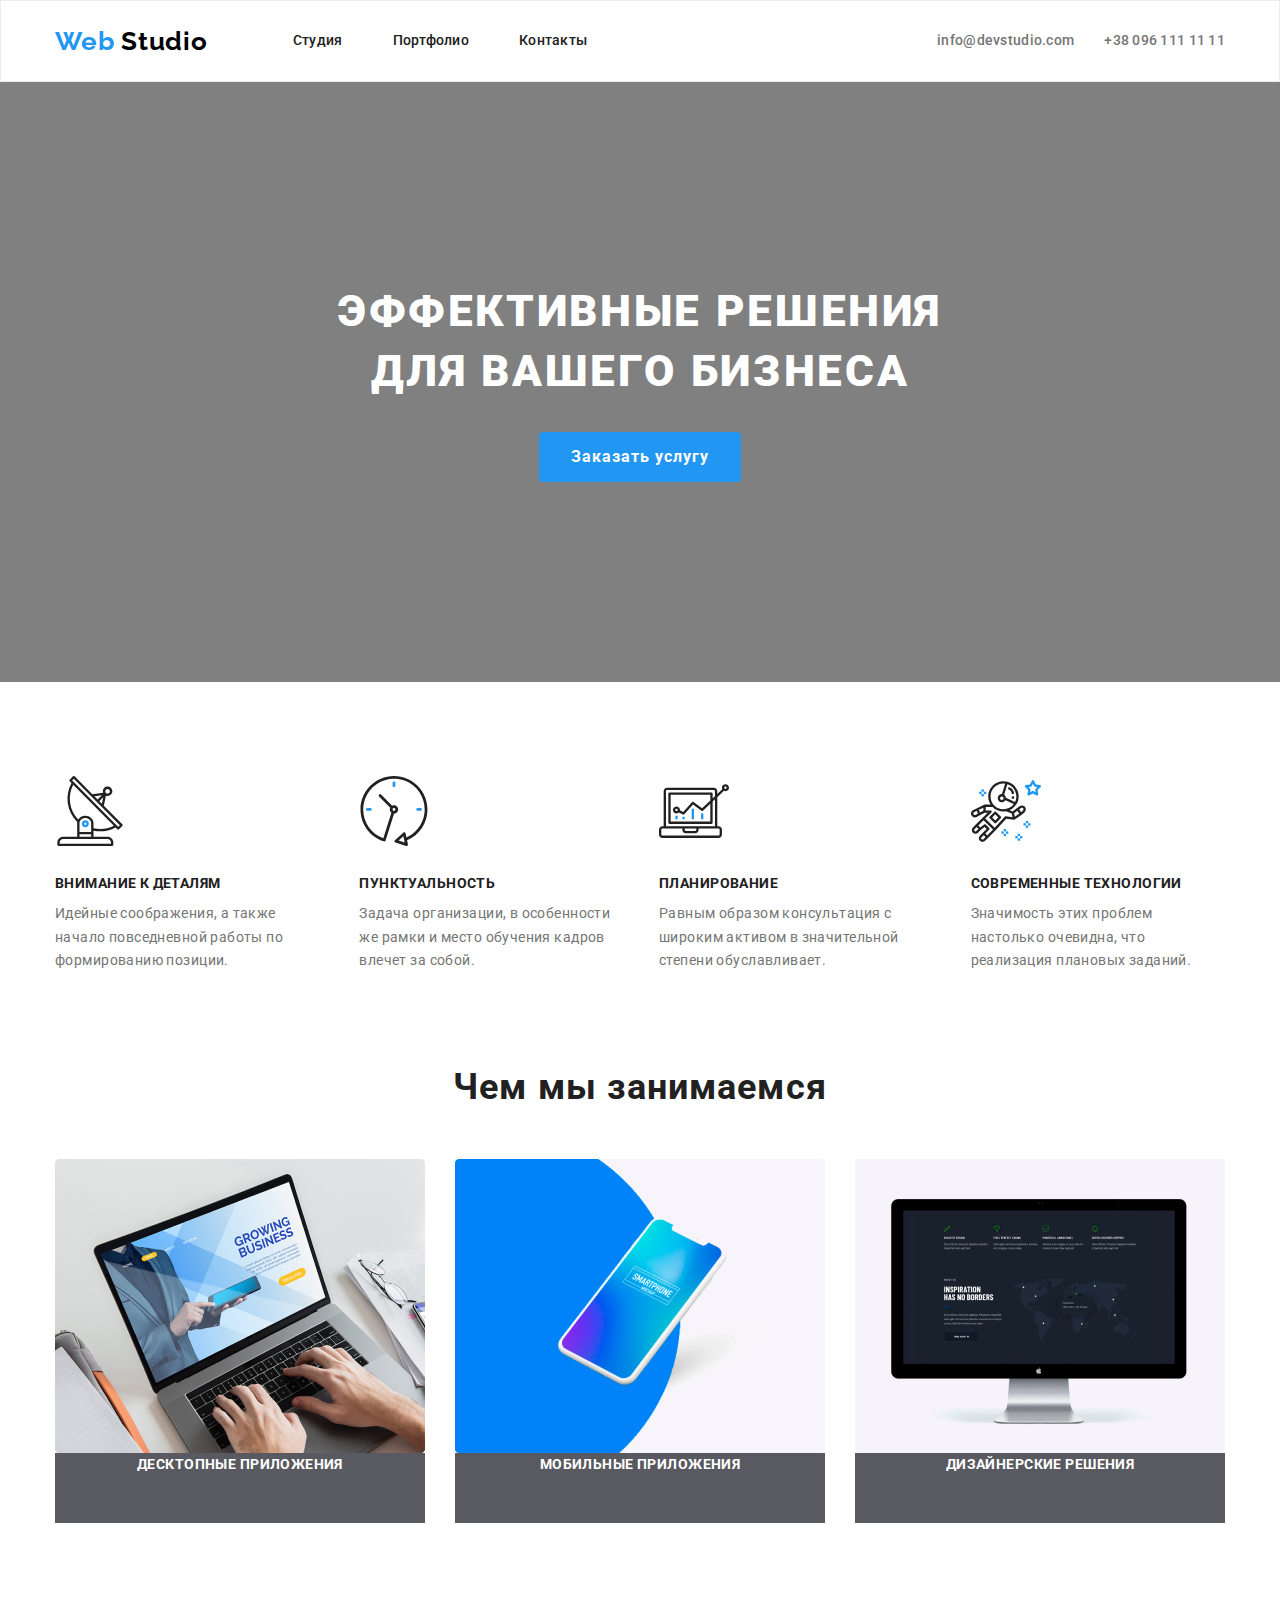
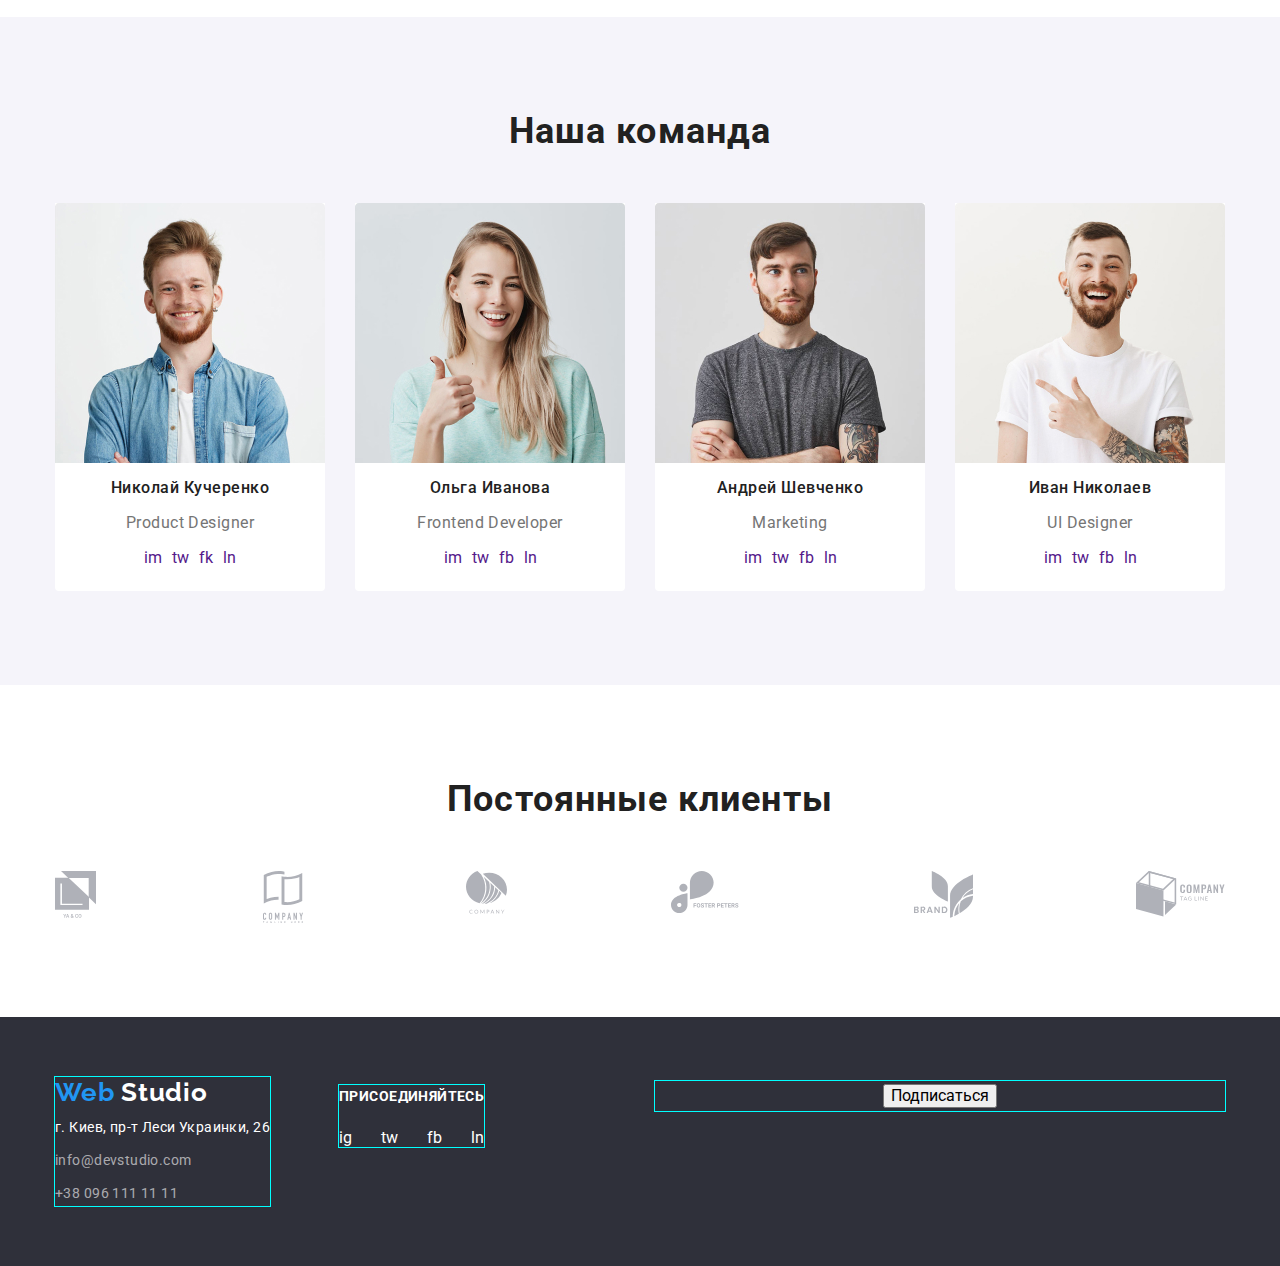
==== index.html @ d1cb4a77 "Копіює вихідні файли hw3>hw4" ====
<!DOCTYPE html>
<html lang="en">
  <head>
    <meta charset="UTF-8" />
    <meta name="viewport" content="width=device-width, initial-scale=1.0" />
    <title>Студия</title>
    <link
      href="https://fonts.googleapis.com/css2?family=Raleway:wght@700&family=Roboto:wght@400;500;700;900&display=swap"
      rel="stylesheet"
    />
    <link
      rel="stylesheet"
      href="https://cdnjs.cloudflare.com/ajax/libs/modern-normalize/0.6.0/modern-normalize.min.css"
    />
    <link rel="stylesheet" href="./css/main.css" />
  </head>
  <body>
    <header>
      <!-- Главная навигация -->
      <div class="container nav-flex">
        <nav class="nav-flex">
          <a href="./index.html">
            <span class="logo-web">Web</span
            ><span class="logo-studio-top"> Studio</span>
          </a>
          <ul class="menu-nav">
            <li class="item">
              <a href="./index.html" class="link">Студия</a>
            </li>
            <li class="item">
              <a href="./portfolio.html" class="link">Портфолио</a>
            </li>
            <li class="item">
              <a href="" class="link">Контакты</a>
            </li>
          </ul>
        </nav>
        <!-- Контакты -->
        <!-- <div class="contacts-flex"> -->
        <address class="contacts contacts-flex">
          <a href="mailto:info@devstudio.com" class="link">
            <!-- <img src="./images/envelope.svg" alt="" /> -->
            info@devstudio.com
          </a>

          <a href="tel:+380961111111" class="link item">
            <!-- <img src="./images/smartphone.svg" alt="" /> -->
            +38 096 111 11 11</a
          >
        </address>
        <!-- </div> -->
      </div>
    </header>
    <main>
      <!-- ГЕРОЙ -->
      <section class="hero centered">
        <h1>
          Эффективные решения <br />
          для вашего бизнеса
        </h1>
        <a href="" class="order button">Заказать услугу</a>
      </section>
      <!-- Особенности -->
      <section class="container feature-container">
        <!-- скрыть заголовок секции -->
        <h2 class="hidden features-title">Особенности</h2>
        <ul class="feature-items">
          <!-- Добавить фон картинкам -->
          <li>
            <img src="./images/antenna.svg" alt="Локатор" width="70" />
            <h3>Внимание к деталям</h3>
            <p>
              Идейные соображения, а также начало повседневной работы по
              формированию позиции.
            </p>
          </li>
          <li>
            <img src="./images/clock.svg" alt="Часы" width="70" />
            <h3>Пунктуальность</h3>
            <p>
              Задача организации, в особенности же рамки и место обучения кадров
              влечет за собой.
            </p>
          </li>
          <li>
            <img src="./images/diagram.svg" alt="диаграмма" width="70" />
            <h3>Планирование</h3>
            <p>
              Равным образом консультация с широким активом в значительной
              степени обуславливает.
            </p>
          </li>
          <li>
            <img src="./images/astronaut.svg" alt="астронавт" width="70" />
            <h3>Современные технологии</h3>
            <p>
              Значимость этих проблем настолько очевидна, что реализация
              плановых заданий.
            </p>
          </li>
        </ul>
      </section>

      <!-- Чем мы занимаемся -->
      <section class="container employments-container">
        <h2 class="employments-title">Чем мы занимаемся</h2>
        <ul class="employments">
          <li>
            <!-- Уточнить ссылки это или нет? -->
            <img src="./images/img.jpg" alt="Работа на ноутбуке" width="370" />
            <h3>Десктопные приложения</h3>
          </li>

          <li>
            <img src="./images/img2.jpg" alt="Смартфон" width="370" />
            <h3>Мобильные приложения</h3>
          </li>

          <li>
            <img src="./images/img3.jpg" alt="Монитор" width="370" />
            <h3>Дизайнерские решения</h3>
          </li>
        </ul>
      </section>
      <!-- Наша команда -->
      <div class="our-team-bg">
        <section class="container team-box">
          <h2 class="team-title box-title">Наша команда</h2>
          <ul class="team-items">
            <li>
              <img
                class="team-img"
                src="./images/img(1).jpg"
                alt="Николай Кучеренко photo"
                width="270"
              />
              <div class="team-body">
                <h3 class="team-name">Николай Кучеренко</h3>
                <p class="team-function">Product Designer</p>

                <!-- уточнить: соцсети оборачивать в секцию? -->
                <ul class="social-link">
                  <li><a href="" aria-label="Ссылка на instagram">im</a></li>
                  <li><a href="" aria-label="Ссылка на twitter">tw</a></li>
                  <li><a href="" aria-label="Ссылка на facebook">fk</a></li>
                  <li><a href="" aria-label="Ссылка на linkedin">ln</a></li>
                </ul>
              </div>
            </li>
            <li>
              <img
                class="team-img"
                src="./images/img(2).jpg"
                alt="Ольга Иванова photo"
                width="270"
              />
              <div class="team-body">
                <h3 class="team-name">Ольга Иванова</h3>
                <p class="team-function">Frontend Developer</p>
                <ul class="social-link">
                  <li>
                    <a href="" aria-label="Ссылка на instagram">im</a>
                  </li>
                  <li><a href="" aria-label="Ссылка на twitter">tw</a></li>
                  <li>
                    <a href="" aria-label="Ссылка на facebook">fb</a>
                  </li>
                  <li>
                    <a href="" aria-label="Ссылка на linkedin">ln</a>
                  </li>
                </ul>
              </div>
            </li>
            <li>
              <img
                class="team-img"
                src="./images/img(3).jpg"
                alt="Андрей Шевченко photo"
                width="270"
              />
              <div class="team-body">
                <h3 class="team-name">Андрей Шевченко</h3>
                <p class="team-function">Marketing</p>
                <ul class="social-link">
                  <li>
                    <a href="" aria-label="Ссылка на instagram">im</a>
                  </li>
                  <li><a href="" aria-label="Ссылка на twitter">tw</a></li>
                  <li>
                    <a href="" aria-label="Ссылка на facebook">fb</a>
                  </li>
                  <li>
                    <a href="" aria-label="Ссылка на linkedin">ln</a>
                  </li>
                </ul>
              </div>
            </li>
            <li>
              <img
                class="team-img"
                src="./images/img(4).jpg"
                alt="Иван Николаев photo"
                width="270"
              />
              <div class="team-body">
                <h3 class="team-name">Иван Николаев</h3>
                <p class="team-function">UI Designer</p>
                <ul class="social-link">
                  <li>
                    <a href="" aria-label="Ссылка на instagram">im</a>
                  </li>
                  <li><a href="" aria-label="Ссылка на twitter">tw</a></li>
                  <li>
                    <a href="" aria-label="Ссылка на facebook">fb</a>
                  </li>
                  <li>
                    <a href="" aria-label="Ссылка на linkedin">ln</a>
                  </li>
                </ul>
              </div>
            </li>
          </ul>
        </section>
      </div>
      <!-- Постоянные клиенты -->
      <section class="container customer-box">
        <h2 class="customer-title">Постоянные клиенты</h2>
        <ul class="customer-items">
          <li>
            <a href="">
              <img src="./images/logo1.svg" alt="Логотип компании 1" />
            </a>
          </li>
          <li>
            <a href="">
              <img src="./images/logo2.svg" alt="Логотип компании 2" />
            </a>
          </li>
          <li>
            <a href="">
              <img src="./images/logo3.svg" alt="Логотип компании 3" />
            </a>
          </li>
          <li>
            <a href="">
              <img src="./images/logo4.svg" alt="Логотип компании 4" />
            </a>
          </li>
          <li>
            <a href="">
              <img src="./images/logo5.svg" alt="Логотип компании 5" />
            </a>
          </li>
          <li>
            <a href="">
              <img src="./images/logo6.svg" alt="Логотип компании 6" />
            </a>
          </li>
        </ul>
      </section>
    </main>
    <footer>
      <div class="footer-top-box container">
        <div class="company-address">
          <a href="./index.html">
            <span class="logo-web">Web</span
            ><span class="logo-studio-bottom"> Studio</span>
          </a>
          <address class="footer-address">
            г. Киев, пр-т Леси Украинки, 26 <br />
            <a href="mailto:info@devstudio.com">
              <!-- <img src="./images/envelope.svg" alt="" /> -->
              info@devstudio.com
            </a>

            <a href="tel:+380961111111">
              <!-- <img src="./images/smartphone.svg" alt="" /> -->
              +38 096 111 11 11</a
            >
          </address>
        </div>
        <div class="join">
          <b>присоединяйтесь</b>
          <ul class="studio-social-links">
            <li><a href="" aria-label="Ссылка на instagram">ig</a></li>
            <li><a href="" aria-label="Ссылка на twitter">tw</a></li>
            <li><a href="" aria-label="Ссылка на facebook">fb</a></li>
            <li><a href="" aria-label="Ссылка на linkedin">ln</a></li>
          </ul>
        </div>

        <div class="subscribe">
          <button>Подписаться</button>
        </div>
      </div>

      <!-- <div class="footer-bottom-box container">
        <div class="developer-info">
          <p>2020 | Developed by GoIT Students</p>
        </div>
      </div> -->
    </footer>
  </body>
</html>

<!-- Сделать все alt (которые останутся после CSS) на языке документа!!!-->
---- css/main.css ----
:root {
  --primary-black-color: #000000;
  --primary-white-color: #ffffff;
  --accent-color: #2196f3;
  --dark-main-color: #212121;
  --text-color: #757575;
  --primary-footer-color: #2f303a;
  --background-primary-gray: #f5f4fa;
  --background-primary-dark: rgba(47, 48, 58, 0.8);
}

header {
  border: 1px solid #ececec;
}

body {
  /* color: var(--text-color); */
  font-family: Roboto, sans-serif;
  background-color: #ffffff;
}

a {
  text-decoration: none;
}

li {
  list-style-type: none; /* Убираем маркеры */
}

ul {
  margin-top: 0;
  margin-bottom: 0;
  margin-left: 0; /* Отступ слева в браузере IE и Opera */
  padding-left: 0; /* Отступ слева в браузере Firefox, Safari, Chrome */
}

address {
  font-style: normal;
}

.container {
  padding-left: 15px;
  padding-right: 15px;
  margin-left: auto;
  margin-right: auto;

  width: 1200px;
}

img {
  display: block;
  max-width: 100%;
  height: auto;
}

.hidden {
  display: none;
}
/* <header> */
/* Логотип */
/* .nav-flex a([href="./index.html"]) {
  display: flex;
  margin-top: 24px;
  margin-bottom: 25px;
  margin-left: 215px;
  min-width: 153px;
} */

.logo-web {
  color: var(--accent-color);
  font-family: Raleway, sans-serif;
  font-weight: 700;
  font-size: 26px;
  line-height: 1.19;
  letter-spacing: 0.03em;
}

.logo-studio-top {
  color: var(--primary-black-color);
  font-family: Raleway, sans-serif;
  font-weight: 700;
  font-size: 26px;
  line-height: 1.19;
  letter-spacing: 0.03em;
}

.menu-nav a {
  display: block;
  padding-top: 32px;
  padding-bottom: 32px;

  font-family: Roboto;
  font-weight: 500;
  font-size: 14px;
  line-height: 1.14;
  letter-spacing: 0.02em;
  color: var(--dark-main-color);
}

.menu-nav {
  display: flex;
}

/* .menu-nav .item {
  background: tomato;
} */

.menu-nav .item + .item {
  margin-left: 50px;
}

.menu-nav {
  margin-left: 85px;
}

.nav-flex {
  display: flex;
  align-items: center;
  justify-content: flex-start;
}
/* Контакты */
/* .contacts {
  display: flex;
  margin-left: auto;
} */

.contacts-flex {
  display: flex;
  margin-left: auto;
}

.contacts a + a {
  margin-left: 30px;
}

.contacts > a {
  padding-top: 32px;
  padding-bottom: 32px;

  font-family: Roboto;
  font-weight: 500;
  font-size: 14px;
  line-height: 1.14;
  letter-spacing: 0.02em;
  color: var(--text-color);
}

header .link:hover,
header .link:focus {
  color: var(--accent-color);
  outline-width: 0px;
}

/* </header> */

/* <studio-main> */

.centered {
  display: flex;
  flex-direction: column;
  padding-top: 200px;
  padding-bottom: 200px;
  align-items: center;
  justify-content: center;
  /* margin-bottom: 94px; */

  background: grey;
}

.hero h1 {
  font-weight: 900;
  font-size: 44px;
  line-height: 1.36;
  text-align: center;
  letter-spacing: 0.06em;
  text-transform: uppercase;
  color: var(--primary-white-color);
  margin-top: 0;
  margin-bottom: 30px;
}

.order {
  /* margin-top: 350px;
  margin-bottom: 200px;
  margin-left: 700px;
  margin-right: 700px; */

  font-weight: 700;
  font-size: 16px;
  line-height: 1.87;
  letter-spacing: 0.06em;
  color: var(--primary-white-color);
  background-color: var(--accent-color);
  text-transform: none;
}
.button {
  display: inline-block;
  box-sizing: border-box;
  min-width: 200px;
  min-height: 50px;
  border-radius: 4px;
  /* border: 1px solid transparent; */
  padding: 10px 32px;
  /* align-items: center; */
  text-align: center;
}

/* Особенности */

.feature-container {
  padding-top: 94px;
  padding-bottom: 94px;
}

.feature-items {
  display: flex;
  justify-content: space-between;
}

.feature-items li + li {
  margin-left: 30px;
}
.feature-items h3 {
  display: block;
  margin-top: 30px;
  margin-bottom: 10px;

  font-weight: 700;
  font-size: 14px;
  line-height: 1.14;
  letter-spacing: 0.03em;
  text-transform: uppercase;
  color: var(--dark-main-color);
}

.feature-items p {
  display: block;
  margin: 0px;

  font-weight: 400;
  font-size: 14px;
  line-height: 1.71;
  letter-spacing: 0.03em;
  color: var(--text-color);
}

/* Чем мы занимаемся */

.employments {
  display: flex;
  justify-content: space-between;
  margin: 50px 0 0 0;
}

.employments-container {
  padding-bottom: 94px;
}

.employments-container h2 {
  display: block;
  margin: 0;

  font-weight: 700;
  font-size: 36px;
  line-height: 1.16;
  text-align: center;
  letter-spacing: 0.03em;
  color: var(--dark-main-color);
}

.employments h3 {
  margin: 0;
  /* тимчасово */
  height: 70px;

  font-weight: 700;
  font-size: 14px;
  line-height: 1.71;
  text-align: center;
  letter-spacing: 0.03em;
  text-transform: uppercase;
  color: var(--primary-white-color);
  background: var(--background-primary-dark);
  /* bg */
  /* position: absolute; */
  /* width: 370px;
  height: 70px;
  left: 615px;
  top: 1435px; */
}

.employments li + li {
  margin-left: 30px;
}

.employments li {
  /* material shadow v1 */

  /* box-shadow: 0px 2px 1px rgba(0, 0, 0, 0.2), 0px 1px 1px rgba(0, 0, 0, 0.14),
    0px 1px 3px rgba(0, 0, 0, 0.12);
  border-radius: 0px 0px 4px 4px; */
}

/* Наша команда */

/* .box {
  margin-top: 94px;
  margin-bottom: 94px;
  padding-bottom: 94px;
  outline: 1px solid yellow;
  background: #2196f3;
}

.box-title {
  display: block;
  margin: 0;
}

.box-items {
  display: flex;
  justify-content: space-between;
  margin: 50px 0 0 0;
}

.box-items > li + li {
  margin-left: 30px;
} */

.our-team-bg {
  background-color: var(--background-primary-gray);
  /* margin-top: 94px; */
  /* margin-bottom: 94px; */
}
.team-box {
  padding-top: 94px;
  padding-bottom: 94px;
  /* outline: 1px solid yellow; */
  /* background: #2196f3; */
}

.team-body {
  background: var(--primary-white-color);
  border-radius: 0px 0px 4px 4px;
  overflow: hidden;
}

.team-title {
  display: block;
  margin: 0;

  font-weight: 700;
  font-size: 36px;
  line-height: 1.16;
  text-align: center;
  letter-spacing: 0.03em;
  color: var(--dark-main-color);
  /* Наша команда */
  /* position: absolute; */
  /* width: 264px;
  height: 42px;
  left: 668px;
  top: 1693px; */
}

.team-items {
  display: flex;
  justify-content: space-between;
  margin: 50px 0 0 0;
}

.team-items > li + li {
  margin-left: 30px;
}

/* .team-body h3 */
.team-name {
  display: block;
  margin-bottom: 10px;

  font-weight: 500;
  font-size: 16px;
  line-height: 1.18;
  text-align: center;
  letter-spacing: 0.03em;
  color: var(--dark-main-color);
}

/* .team-body p */
.team-function {
  display: block;
  margin-bottom: 16px;

  font-weight: 400;
  font-size: 16px;
  line-height: 1.18;
  text-align: center;
  letter-spacing: 0.03em;
  color: var(--text-color);
}

.social-link {
  display: flex;
  justify-content: center;
  /* align-items: center; */
  padding-bottom: 24px;
}

.social-link a:hover,
.social-link a:focus {
  color: var(--primary-white-color);
  background-color: var(--accent-color);
  outline-width: 0px;
}

.social-link li + li {
  margin-left: 10px;
}

/* Наши клиенты */

.customer-box {
  padding-top: 94px;
  padding-bottom: 94px;
}

.customer-title {
  display: block;
  margin: 0;
}

.customer-items {
  display: flex;
  justify-content: space-between;
  margin: 50px 0 0 0;
}

.customer-items > li + li {
  margin-left: 30px;
}
.customer-title {
  font-weight: 700;
  font-size: 36px;
  line-height: 1.16;
  text-align: center;
  letter-spacing: 0.03em;
  color: var(--dark-main-color);
  /* Постоянные клиенты */
  /* position: absolute;
  width: 390px;
  height: 42px;
  left: 606px;
  top: 2395px; */
}

/* .customer img:hover,
.customer img:focus {
  background-color: var(--accent-color);
} */

/* </studio-main> */

/* .order button:hover,
.subsorder button:focus {
  color: var(--primary-white-color);
  background-color: var(--accent-color);
  outline-width: 0px; */

/* <PORTFOLIO main> */

/* Портфолио меню */

/* filters */

.pf-body {
  padding-top: 93px;
  padding-bottom: 94px;
}

.filters {
  display: flex;
  justify-content: center;
  margin-bottom: 34px;
}

.filters li:not(:first-child) {
  margin-left: 8px;
}
.filters button {
  font-weight: 500;
  font-size: 16px;
  line-height: 1.63;
  text-align: center;
  letter-spacing: 0.03em;
  color: var(--dark-main-color);
  background: var(--background-primary-gray);
}

.filters button:hover,
.filters button:focus {
  color: var(--primary-white-color);
  background-color: var(--accent-color);
}

/* Наши клиенты */

.info-overlay {
  display: inline-block;
  margin: 63px 24px;
}

.card-title h2,
.card-discription p {
  display: block;
  margin: 0;
}
.card-body > :not(:last-child) {
  margin-bottom: 4px;
}

.card-body {
  padding: 20px 24px;
  border-left: 1px solid #eeeeee;
  border-right: 1px solid #eeeeee;
  border-bottom: 1px solid #eeeeee;
}
.clients-list {
  display: flex;
  flex-wrap: wrap;
  /* margin: 15px; */
}

.clients-item {
  width: calc((100% - 30px * 2) / 3);
  margin-right: 30px;
}

.clients-item:nth-child(3n) {
  margin-right: 0;
}

.clients-item:nth-child(n + 4) {
  margin-top: 30px;
}

.clients-list h2 {
  font-weight: 700;
  font-size: 18px;
  line-height: 2;
  letter-spacing: 0.06em;
  color: var(--dark-main-color);
}

.clients-list .card-discription {
  font-weight: 400;
  font-size: 16px;
  line-height: 1.87;
  letter-spacing: 0.03em;
  color: var(--text-color);
}

.clients-list .info-overlay {
  font-weight: 400;
  font-size: 18px;
  line-height: 1.56;
  letter-spacing: 0.03em;
  color: var(--primary-white-color);
  background-color: var(--accent-color);
}

/* </PORTFOLIO main> */

/* <footer> */

footer {
  background: var(--primary-footer-color);
}

.company-address {
  margin-top: 60px;
  margin-bottom: 60px;
}
.company-address > a {
  margin-bottom: 8px;
}

.footer-address a {
  display: block;
  margin-top: 9px;
}

.logo-studio-bottom {
  color: var(--primary-white-color);
  font-family: Raleway, sans-serif;
  font-weight: 700;
  font-size: 26px;
  line-height: 1.19;
  letter-spacing: 0.03em;
  /*   */
}

.footer-top-box {
  /* display: flex; */
  /* flex-direction: row; */
  /* align-content: center;
  justify-content: space-between; */
  display: flex;
  align-items: baseline;
  justify-content: space-between;
  /* height: 193px; */
}

.studio-social-links {
  display: flex;
  align-items: flex-end;
  justify-content: space-between;
  margin: 20px 0 0 0;
}

.company-address {
  display: flex;
  flex-direction: column;
  outline: 1px solid aqua;
  /* height: 120px; */
}

.studio-social-links li + li {
  margin-left: 10px;
}

.footer-address {
  font-weight: 400;
  font-size: 14px;
  line-height: 1.71;
  letter-spacing: 0.03em;
  color: var(--primary-white-color);
}

.footer-address a {
  font-weight: 400;
  font-size: 14px;
  line-height: 1.71;
  letter-spacing: 0.03em;
  color: rgba(255, 255, 255, 0.6);
}

.join {
  height: 41%;
  margin-left: 69px;
  outline: 1px solid aqua;
}

.join b {
  font-weight: 700;
  font-size: 14px;
  line-height: 1.71;
  letter-spacing: 0.03em;
  text-transform: uppercase;
  color: var(--primary-white-color);
}

.join a {
  /* display: flex; */
  color: var(--primary-white-color);
}

.join a:hover,
.join a:focus {
  background-color: var(--accent-color);
  outline-width: 0px;
}

.subscribe {
  /* display: flex;
  padding-left: auto; */
  min-width: 570px;
  font-weight: 700;
  font-size: 16px;
  line-height: 1.87;
  align-items: center;
  text-align: center;
  letter-spacing: 0.06em;
  color: var(--primary-white-color);
  height: 45%;
  margin-left: auto;
  outline: 1px solid aqua;
}

.subscribe button:hover,
.subscribe button:focus {
  color: var(--primary-white-color);
  background-color: var(--accent-color);
  outline-width: 0px;
}

.footer-bottom-box {
  display: flex;
  /* align-self: center; */
  justify-content: center;
  align-items: center;
  border-top: 1px solid rgba(255, 255, 255, 0.1);
  height: 60px;
}

.developer-info {
  font-weight: 400;
  font-size: 12px;
  line-height: 2;
  letter-spacing: 0.03em;
  color: rgba(255, 255, 255, 0.4);
}

/* </footer> */

/* button{
        background: ;
        color: ;
        :hover
        :focus
        :none
     */
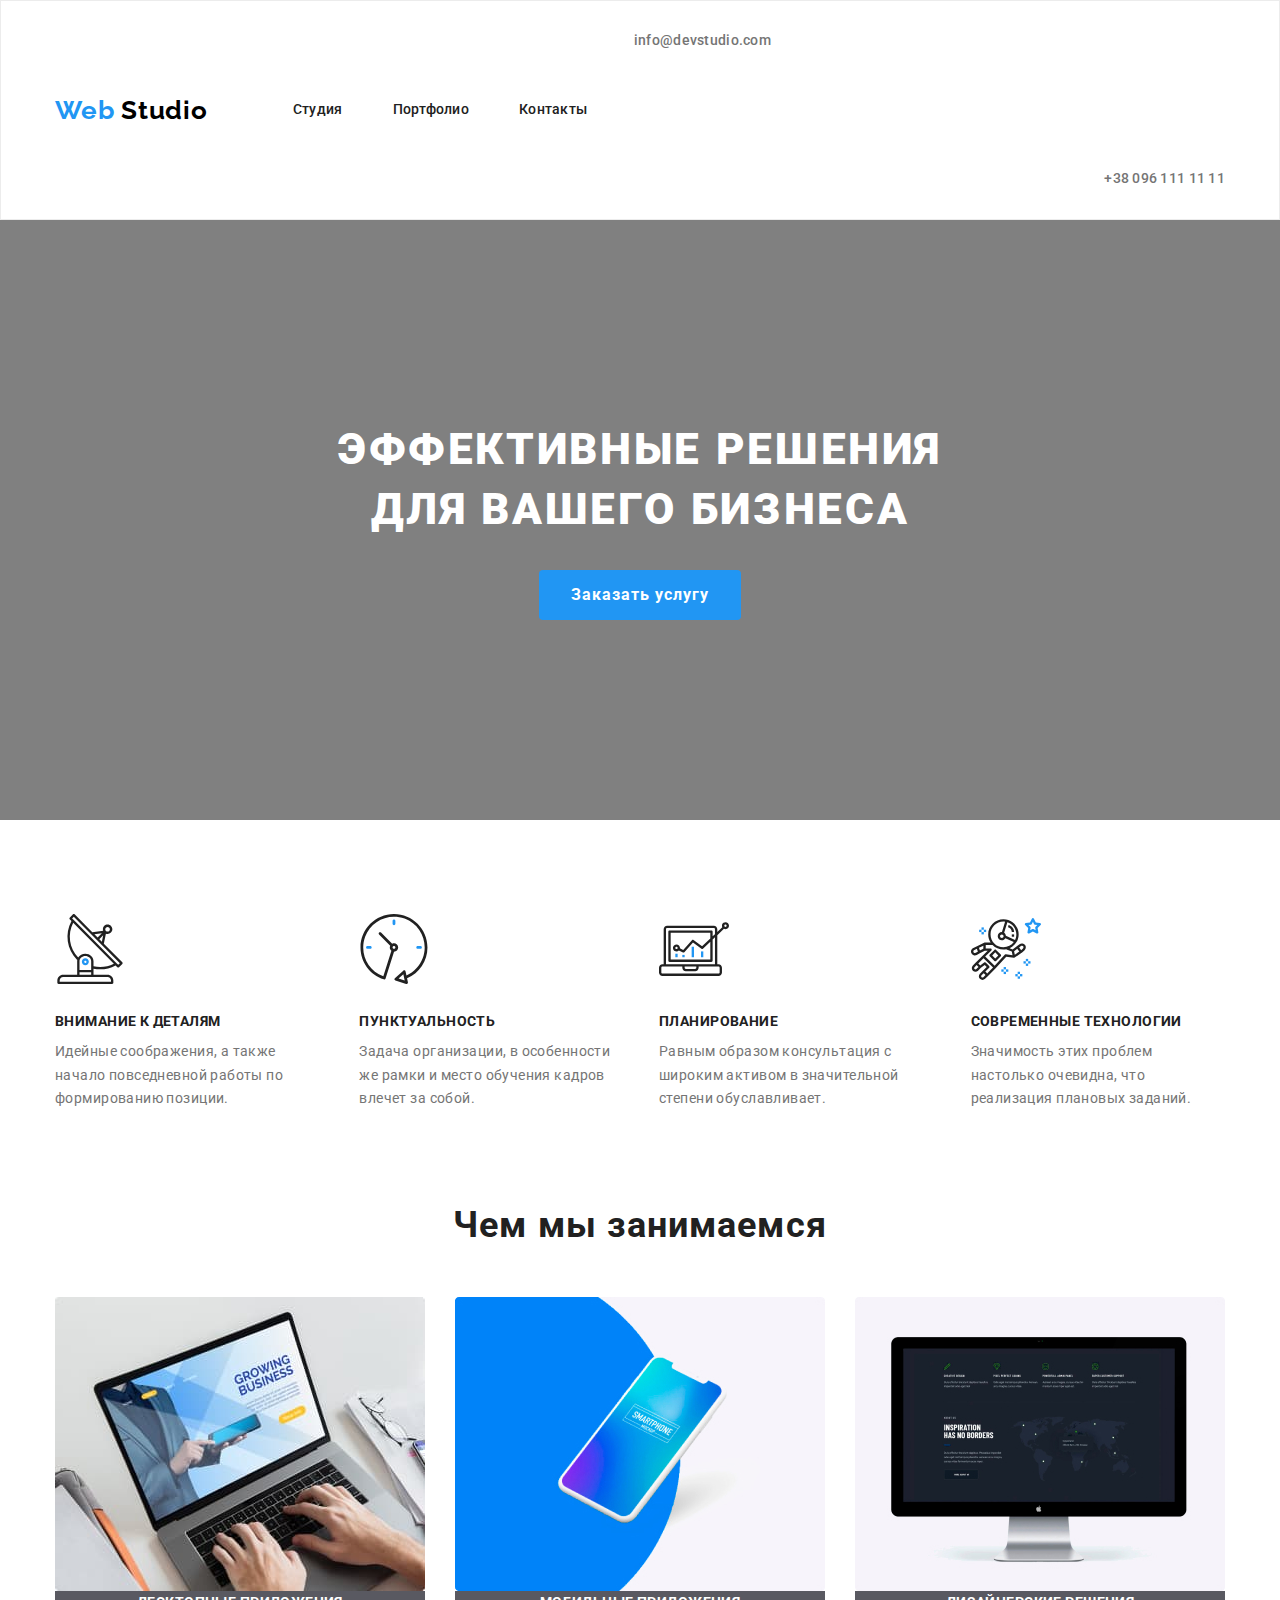
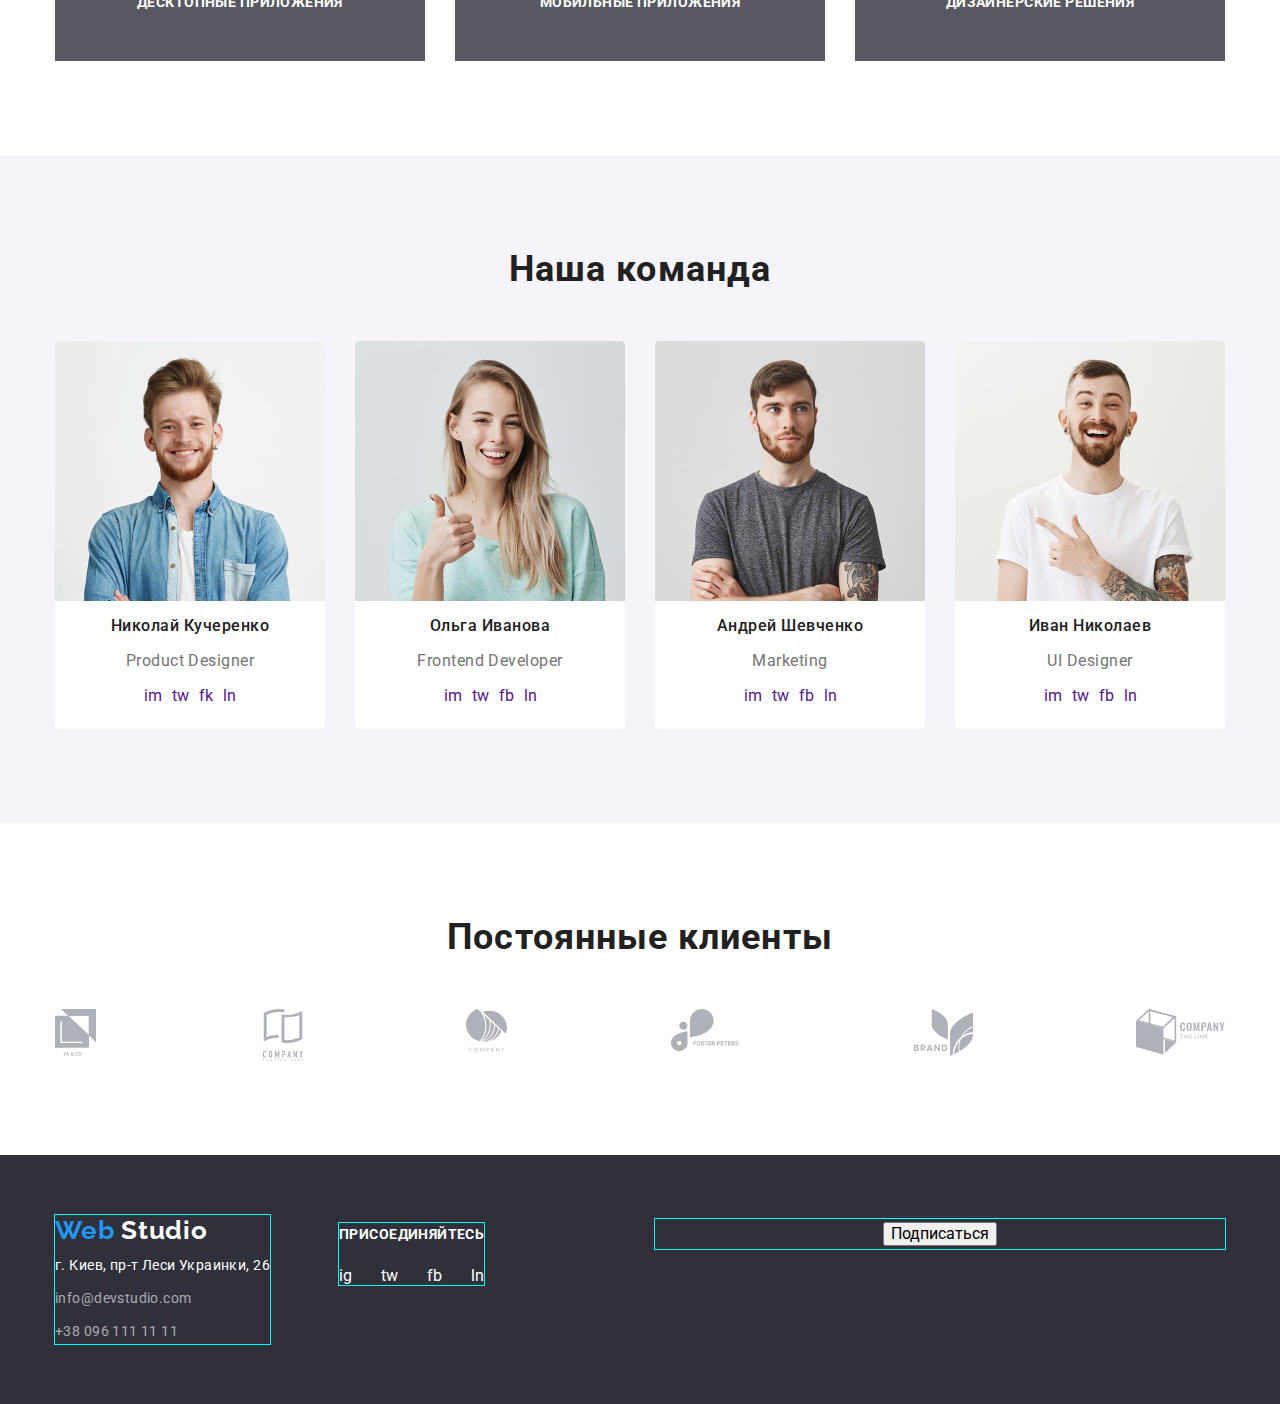
==== commit 7da177e4: "створює НЕчитабельний оптимізований спрайт для svg" ====
--- a/index.html
+++ b/index.html
@@ -44,6 +44,9 @@
           </a>
 
           <a href="tel:+380961111111" class="link item">
+            <svg>
+              <use href="./"></use>
+            </svg>
             <!-- <img src="./images/smartphone.svg" alt="" /> -->
             +38 096 111 11 11</a
           >
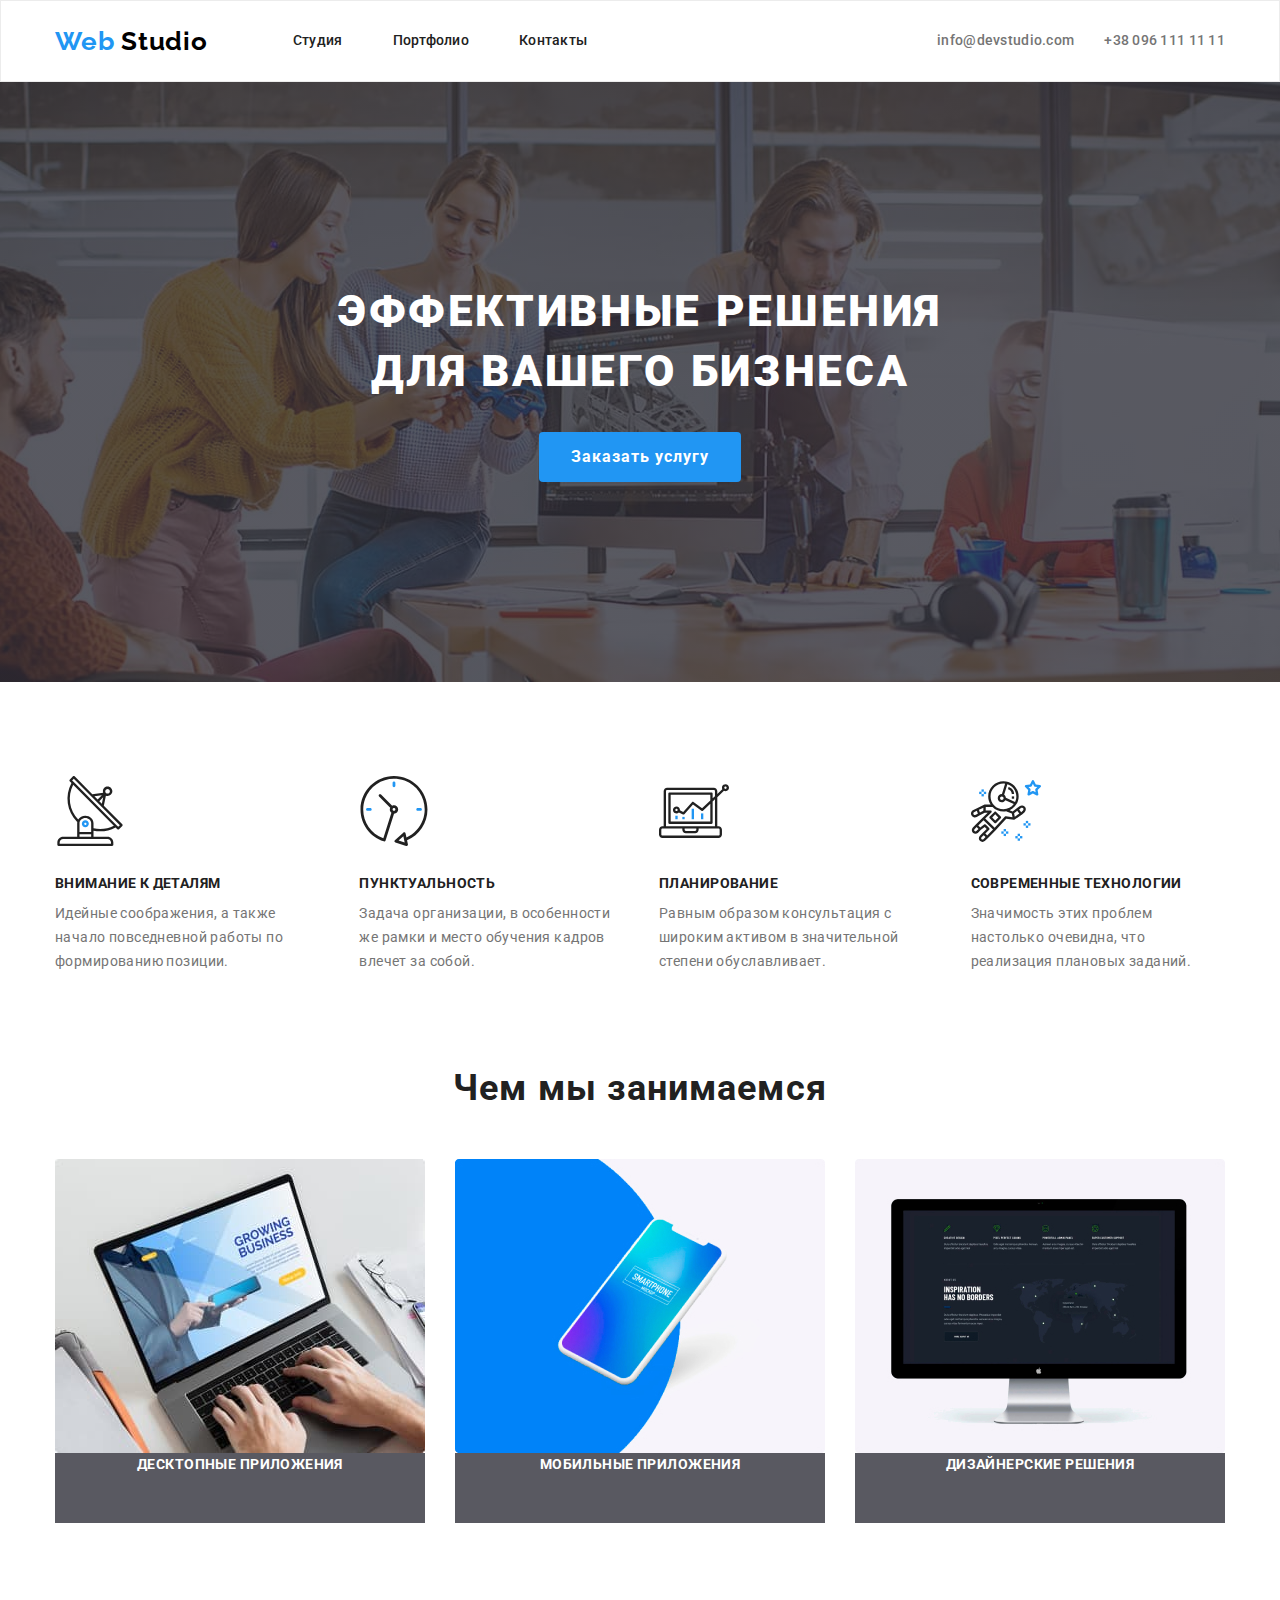
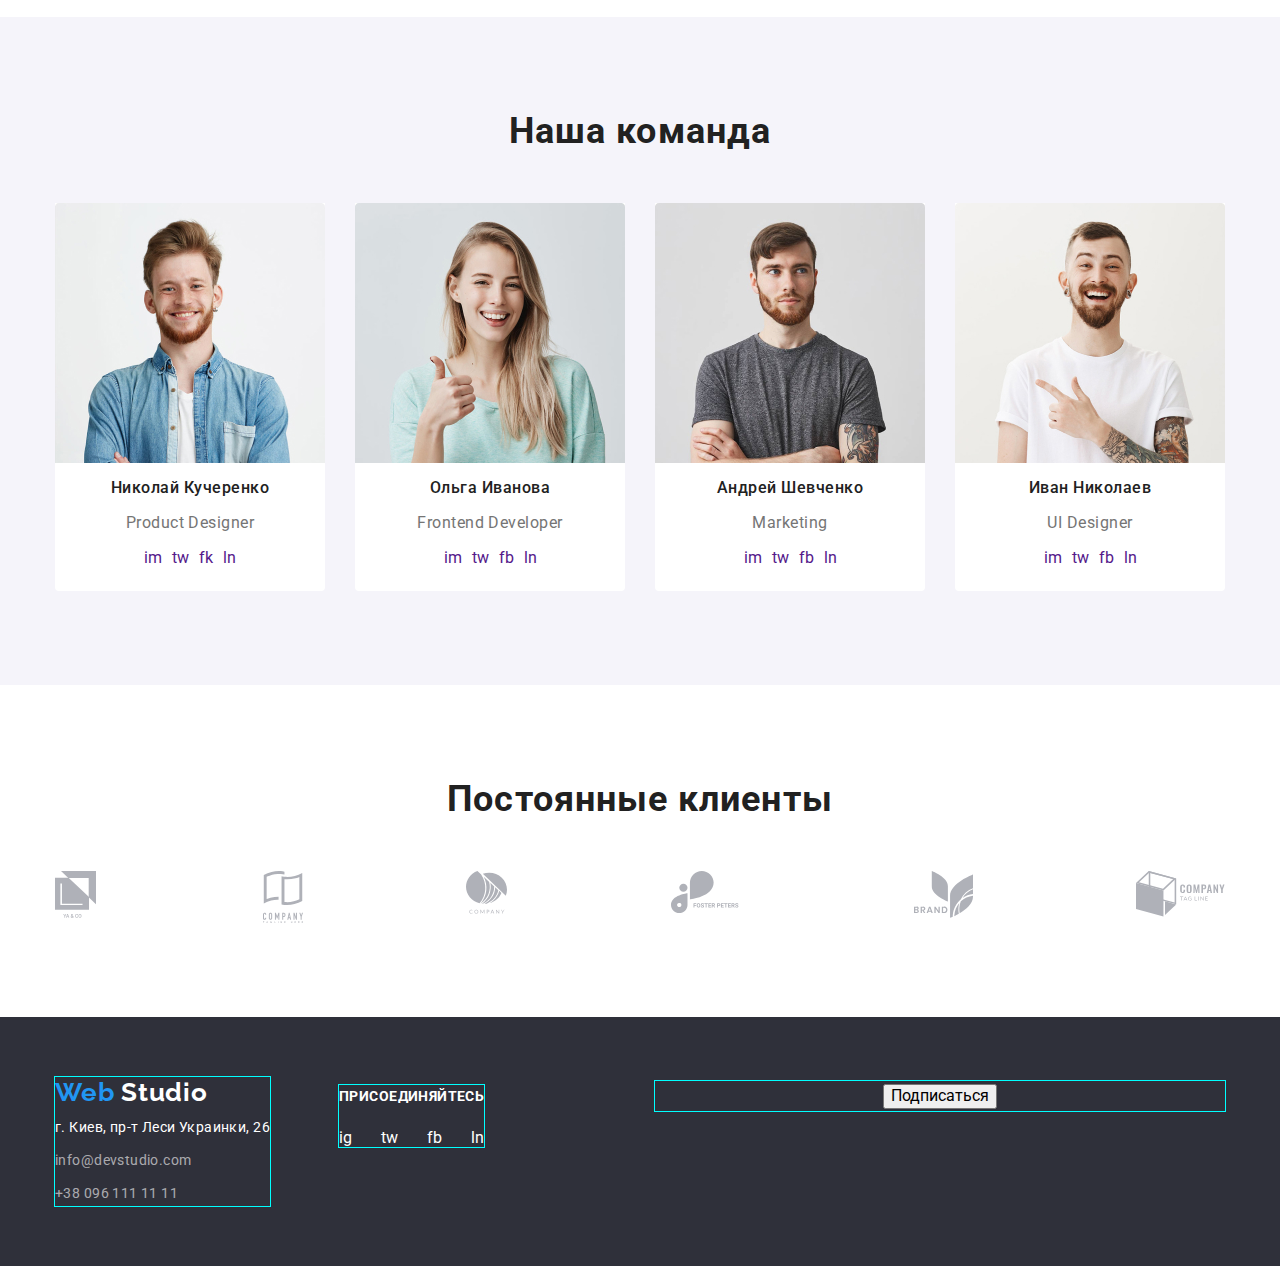
==== commit b1e2f6d3: "позиціонує фон Героя" ====
--- a/index.html
+++ b/index.html
@@ -44,9 +44,6 @@
           </a>
 
           <a href="tel:+380961111111" class="link item">
-            <svg>
-              <use href="./"></use>
-            </svg>
             <!-- <img src="./images/smartphone.svg" alt="" /> -->
             +38 096 111 11 11</a
           >
@@ -56,7 +53,7 @@
     </header>
     <main>
       <!-- ГЕРОЙ -->
-      <section class="hero centered">
+      <section class="hero overlay">
         <h1>
           Эффективные решения <br />
           для вашего бизнеса
--- a/css/main.css
+++ b/css/main.css
@@ -155,16 +155,29 @@
 
 /* <studio-main> */
 
-.centered {
+.overlay {
+  max-width: 1600px;
+  height: 600px;
+  margin-left: auto;
+  margin-right: auto;
+  background: grey;
+  /* background-image: url(../images/Header-img.jpg); */
+  background-image: linear-gradient(
+      to right,
+      rgba(47, 48, 58, 0.8),
+      rgba(47, 48, 58, 0.8)
+    ),
+    url(../images/Header-img.jpg);
+  background-repeat: no-repeat;
+  background-position: center;
+  background-size: cover;
+
   display: flex;
   flex-direction: column;
   padding-top: 200px;
   padding-bottom: 200px;
   align-items: center;
   justify-content: center;
-  /* margin-bottom: 94px; */
-
-  background: grey;
 }
 
 .hero h1 {
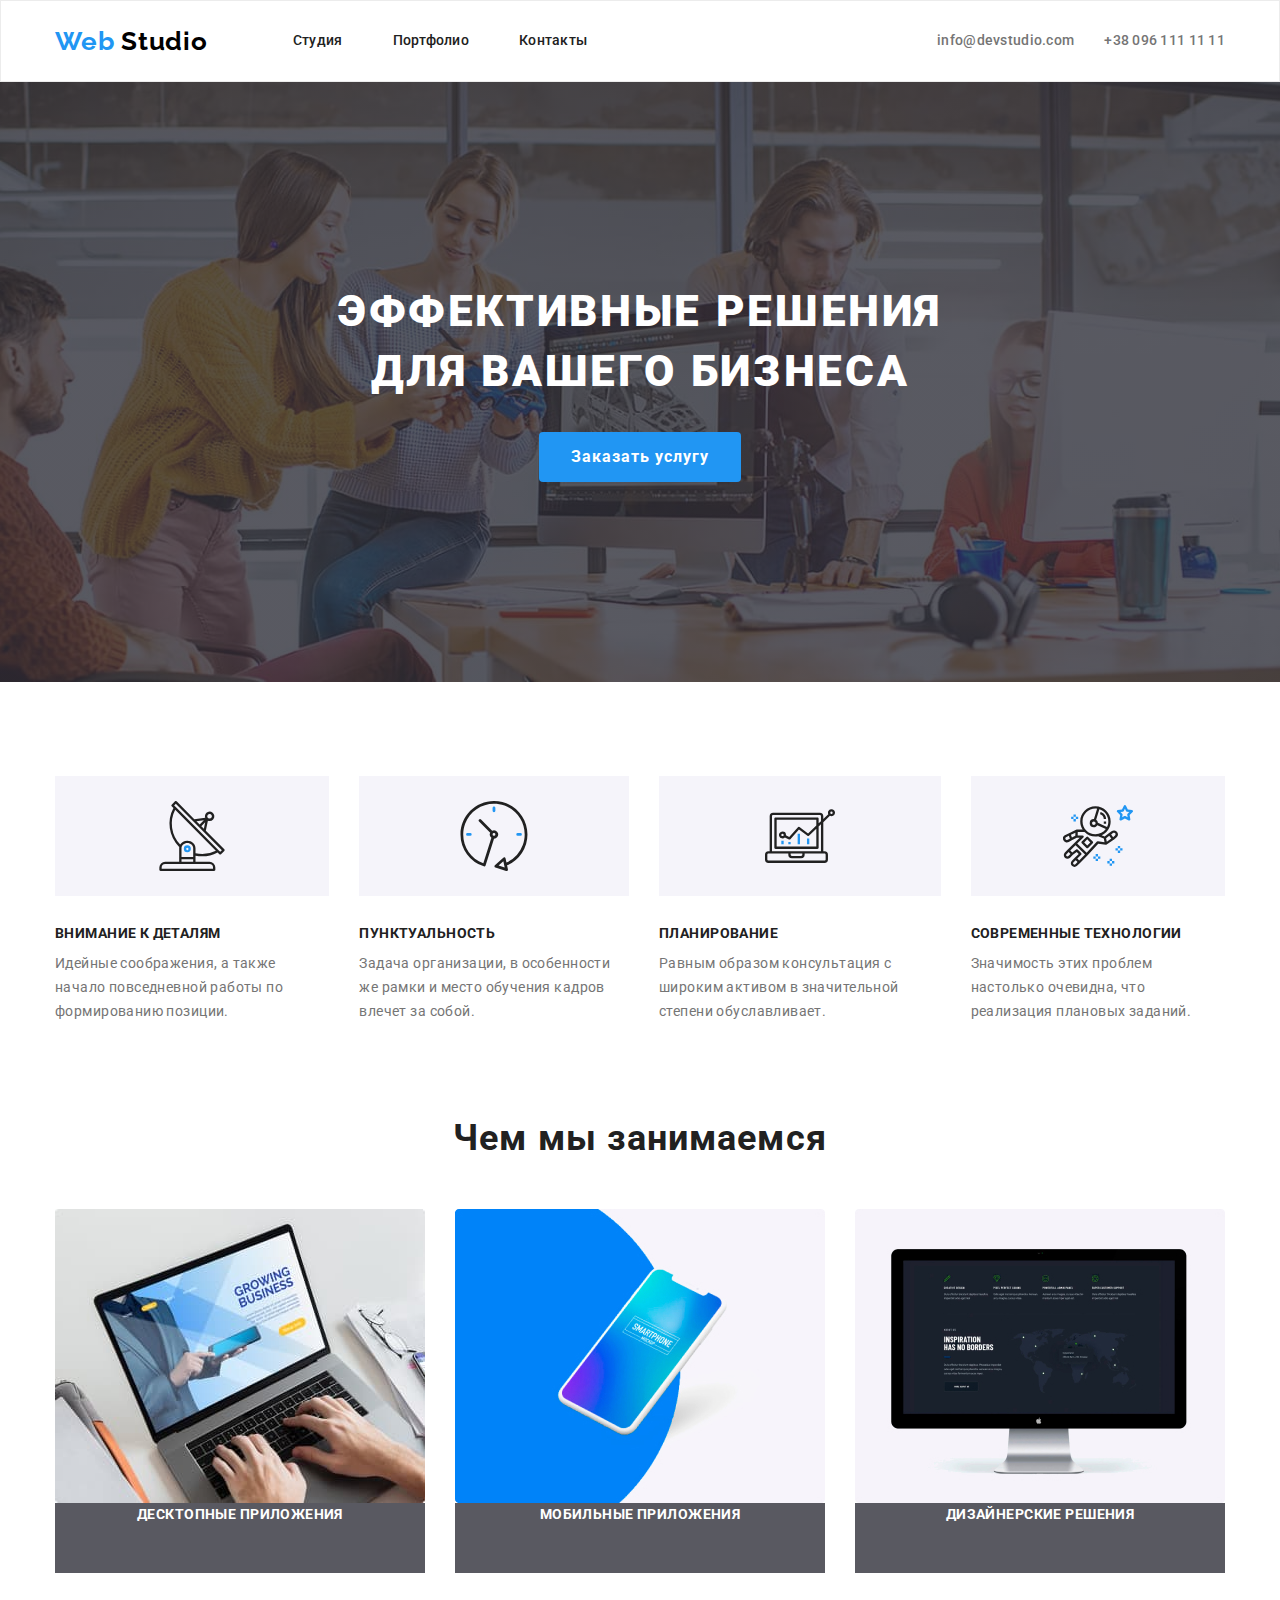
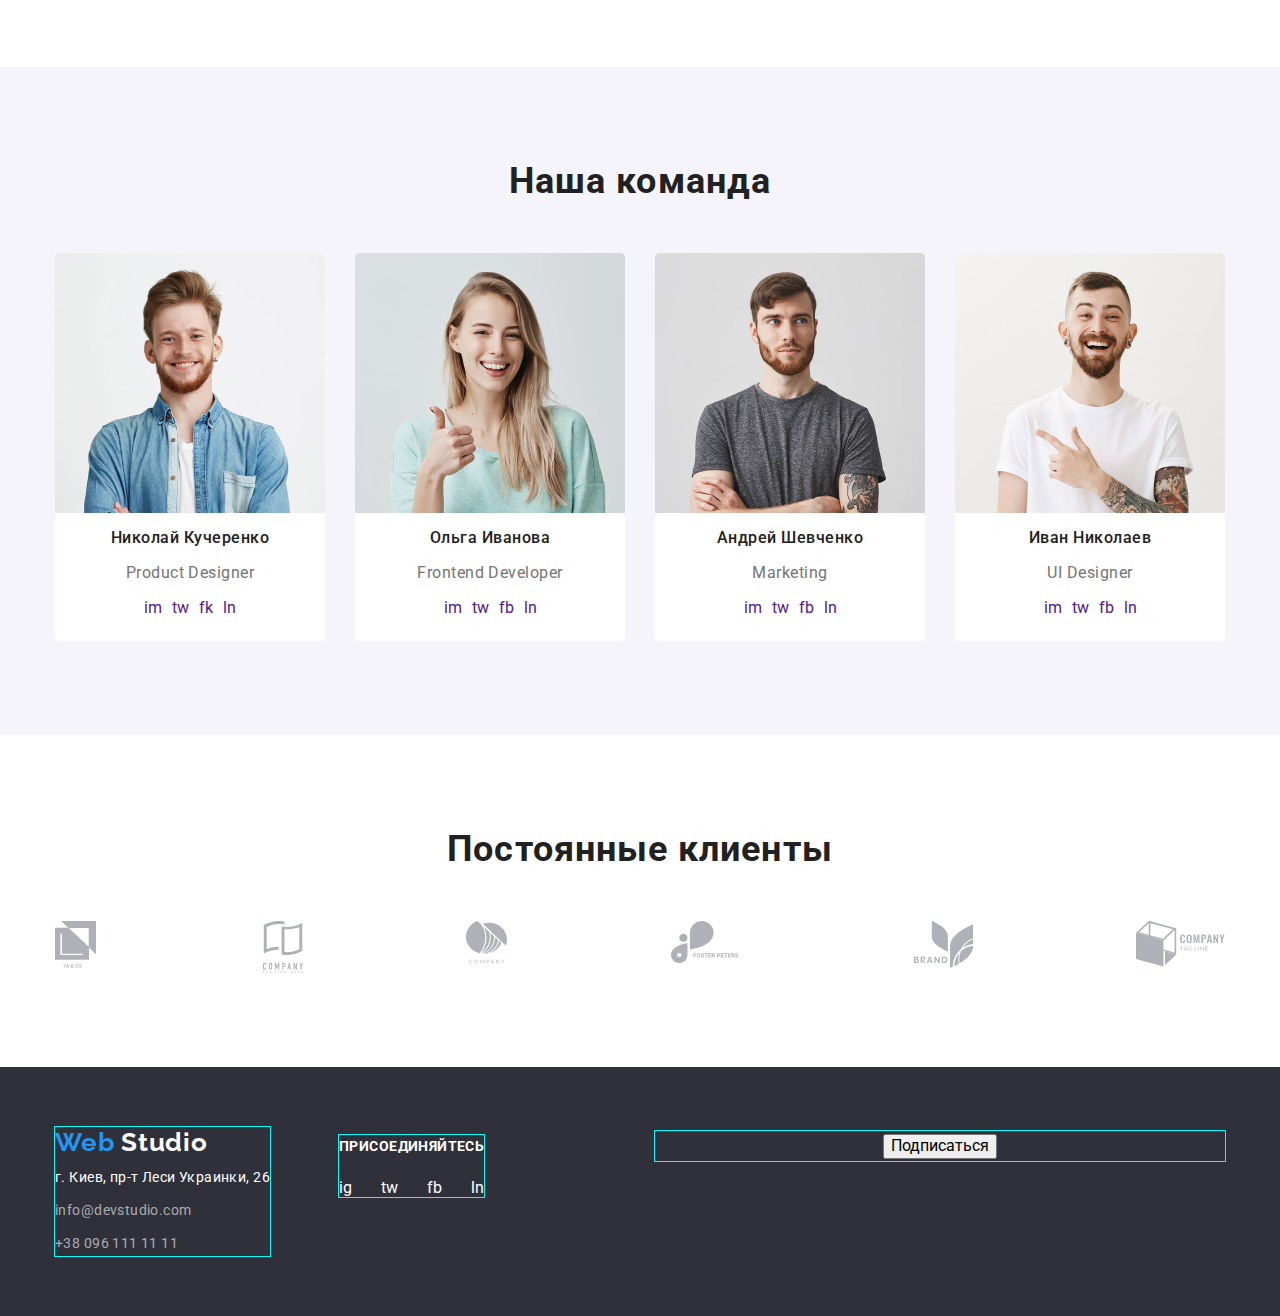
==== commit 2a6866af: "позиціонує svg секції Особенности ч-з :before" ====
--- a/index.html
+++ b/index.html
@@ -65,33 +65,28 @@
         <!-- скрыть заголовок секции -->
         <h2 class="hidden features-title">Особенности</h2>
         <ul class="feature-items">
-          <!-- Добавить фон картинкам -->
-          <li>
-            <img src="./images/antenna.svg" alt="Локатор" width="70" />
+          <li class="feature-item icon-antenna">
             <h3>Внимание к деталям</h3>
             <p>
               Идейные соображения, а также начало повседневной работы по
               формированию позиции.
             </p>
           </li>
-          <li>
-            <img src="./images/clock.svg" alt="Часы" width="70" />
+          <li class="feature-item icon-clock">
             <h3>Пунктуальность</h3>
             <p>
               Задача организации, в особенности же рамки и место обучения кадров
               влечет за собой.
             </p>
           </li>
-          <li>
-            <img src="./images/diagram.svg" alt="диаграмма" width="70" />
+          <li class="feature-item icon-diagram">
             <h3>Планирование</h3>
             <p>
               Равным образом консультация с широким активом в значительной
               степени обуславливает.
             </p>
           </li>
-          <li>
-            <img src="./images/astronaut.svg" alt="астронавт" width="70" />
+          <li class="feature-item icon-astronaut">
             <h3>Современные технологии</h3>
             <p>
               Значимость этих проблем настолько очевидна, что реализация
--- a/css/main.css
+++ b/css/main.css
@@ -257,6 +257,30 @@
   color: var(--text-color);
 }
 
+.feature-item:before {
+  display: block;
+  content: '';
+  height: 120px;
+  background-color: var(--background-primary-gray);
+  background-repeat: no-repeat;
+  background-position: center;
+}
+
+.icon-antenna::before {
+  background-image: url(../images/antenna.svg);
+}
+
+.icon-clock::before {
+  background-image: url(../images/clock.svg);
+}
+
+.icon-diagram::before {
+  background-image: url(../images/diagram.svg);
+}
+
+.icon-astronaut::before {
+  background-image: url(../images/astronaut.svg);
+}
 /* Чем мы занимаемся */
 
 .employments {
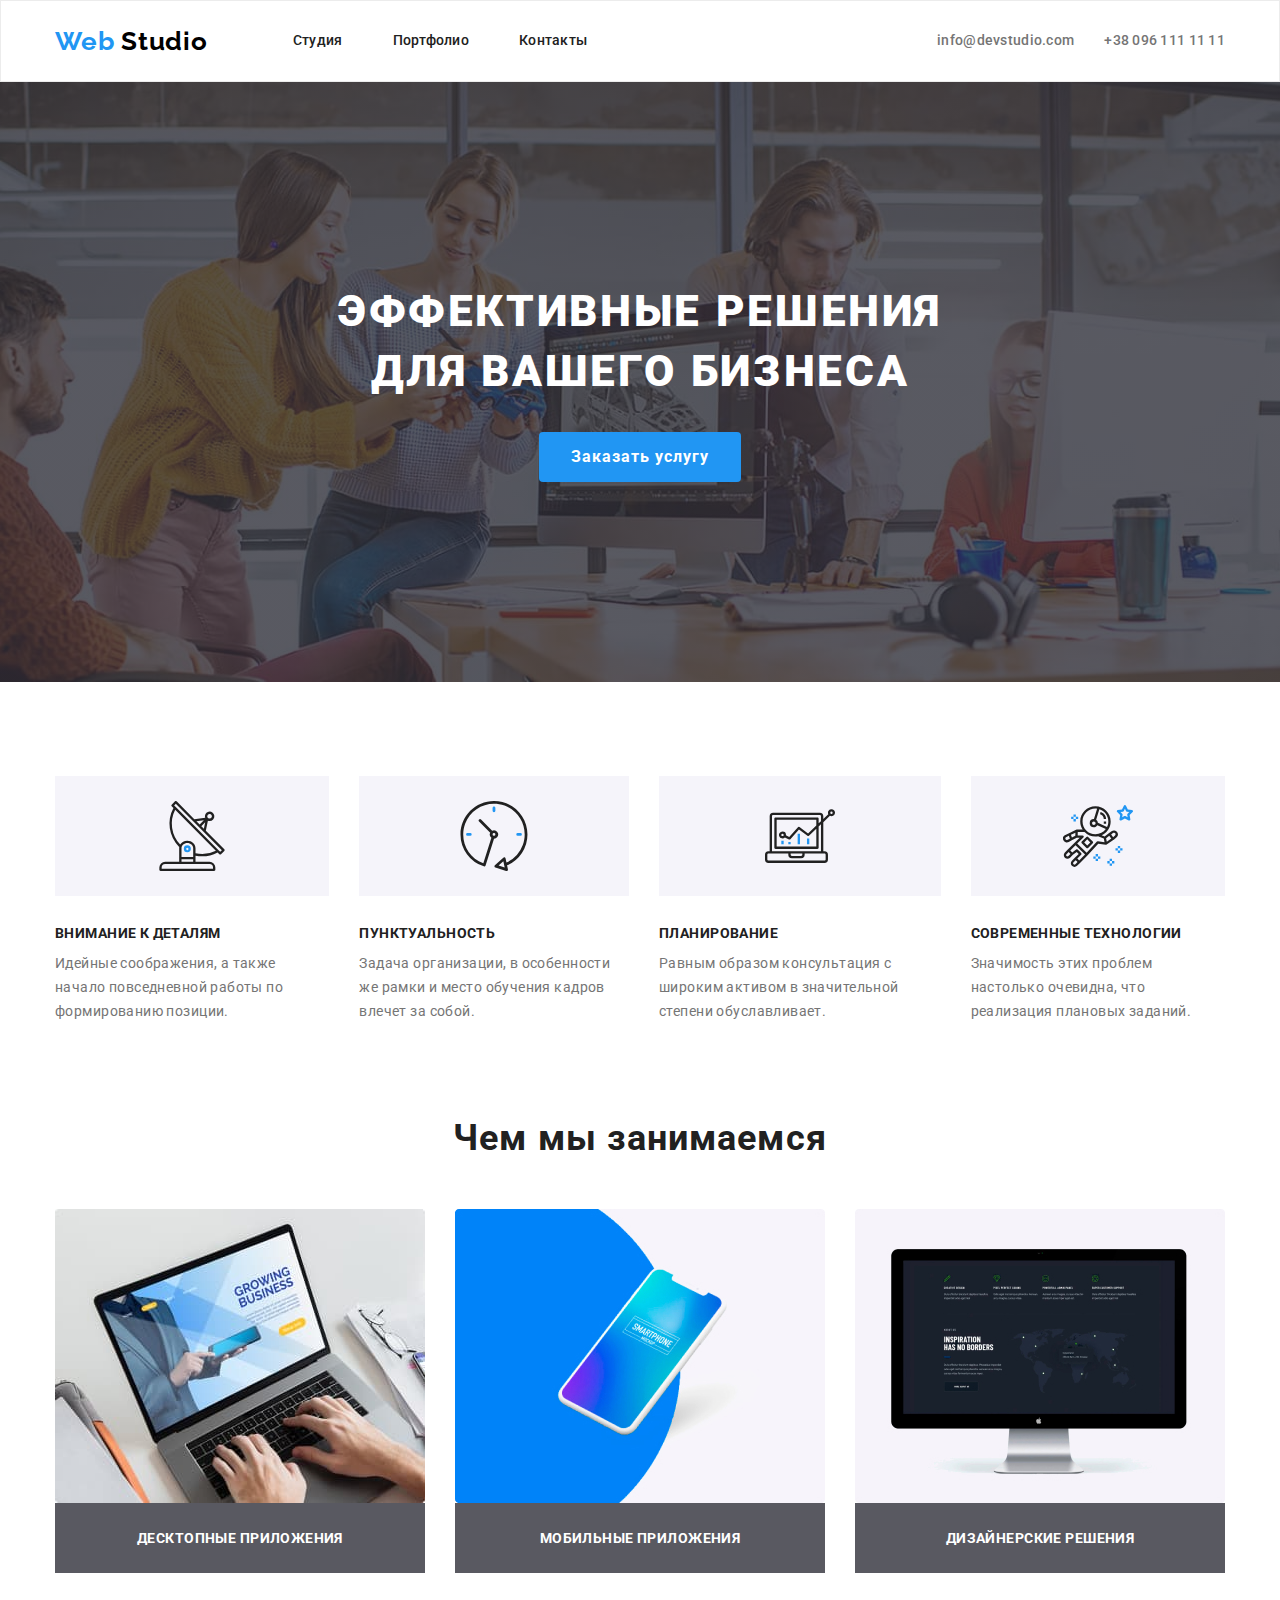
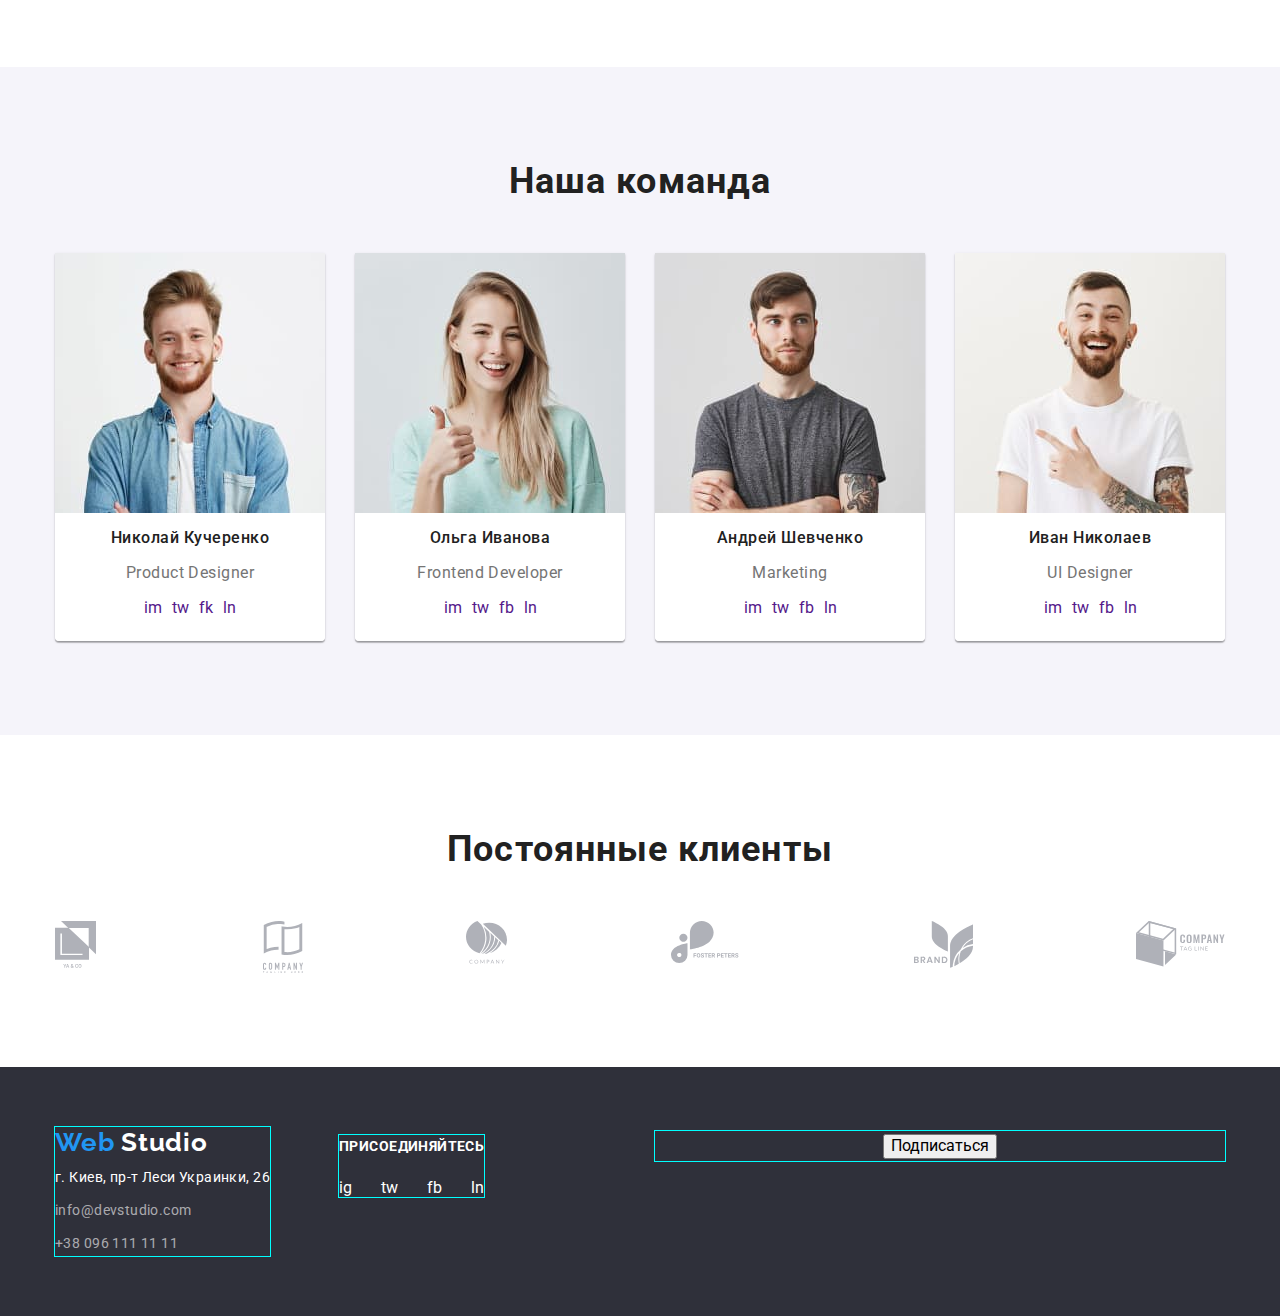
==== commit c8dfb956: "додає тінь карткам Комманда, оновлює фото без border-radius" ====
--- a/index.html
+++ b/index.html
@@ -60,9 +60,9 @@
         </h1>
         <a href="" class="order button">Заказать услугу</a>
       </section>
-      <!-- Особенности -->
+      <!-- Особенности (добавить позиционирование текста) -->
       <section class="container feature-container">
-        <!-- скрыть заголовок секции -->
+        <!-- скрыть ПРАВИЛЬНО заголовок секции -->
         <h2 class="hidden features-title">Особенности</h2>
         <ul class="feature-items">
           <li class="feature-item icon-antenna">
@@ -103,17 +103,17 @@
           <li>
             <!-- Уточнить ссылки это или нет? -->
             <img src="./images/img.jpg" alt="Работа на ноутбуке" width="370" />
-            <h3>Десктопные приложения</h3>
+            <h3 class="employments-name">Десктопные приложения</h3>
           </li>
 
           <li>
             <img src="./images/img2.jpg" alt="Смартфон" width="370" />
-            <h3>Мобильные приложения</h3>
+            <h3 class="employments-name">Мобильные приложения</h3>
           </li>
 
           <li>
             <img src="./images/img3.jpg" alt="Монитор" width="370" />
-            <h3>Дизайнерские решения</h3>
+            <h3 class="employments-name">Дизайнерские решения</h3>
           </li>
         </ul>
       </section>
--- a/css/main.css
+++ b/css/main.css
@@ -54,7 +54,14 @@
 }
 
 .hidden {
-  display: none;
+  position: absolute;
+  width: 1px;
+  height: 1px;
+  margin: -1px;
+  border: 0;
+  padding: 0;
+  clip: rect(0 0 0 0);
+  overflow: hidden;
 }
 /* <header> */
 /* Логотип */
@@ -330,12 +337,10 @@
   margin-left: 30px;
 }
 
-.employments li {
-  /* material shadow v1 */
-
-  /* box-shadow: 0px 2px 1px rgba(0, 0, 0, 0.2), 0px 1px 1px rgba(0, 0, 0, 0.14),
-    0px 1px 3px rgba(0, 0, 0, 0.12);
-  border-radius: 0px 0px 4px 4px; */
+.employments-name {
+  display: flex;
+  align-items: center;
+  justify-content: center;
 }
 
 /* Наша команда */
@@ -373,6 +378,10 @@
   padding-bottom: 94px;
   /* outline: 1px solid yellow; */
   /* background: #2196f3; */
+}
+
+.team-img {
+  border-radius: 0px;
 }
 
 .team-body {
@@ -409,6 +418,12 @@
   margin-left: 30px;
 }
 
+.team-items > li {
+  box-shadow: 0px 2px 1px rgba(0, 0, 0, 0.2), 0px 1px 1px rgba(0, 0, 0, 0.14),
+    0px 1px 3px rgba(0, 0, 0, 0.12);
+  border-radius: 0px 0px 4px 4px;
+}
+
 /* .team-body h3 */
 .team-name {
   display: block;
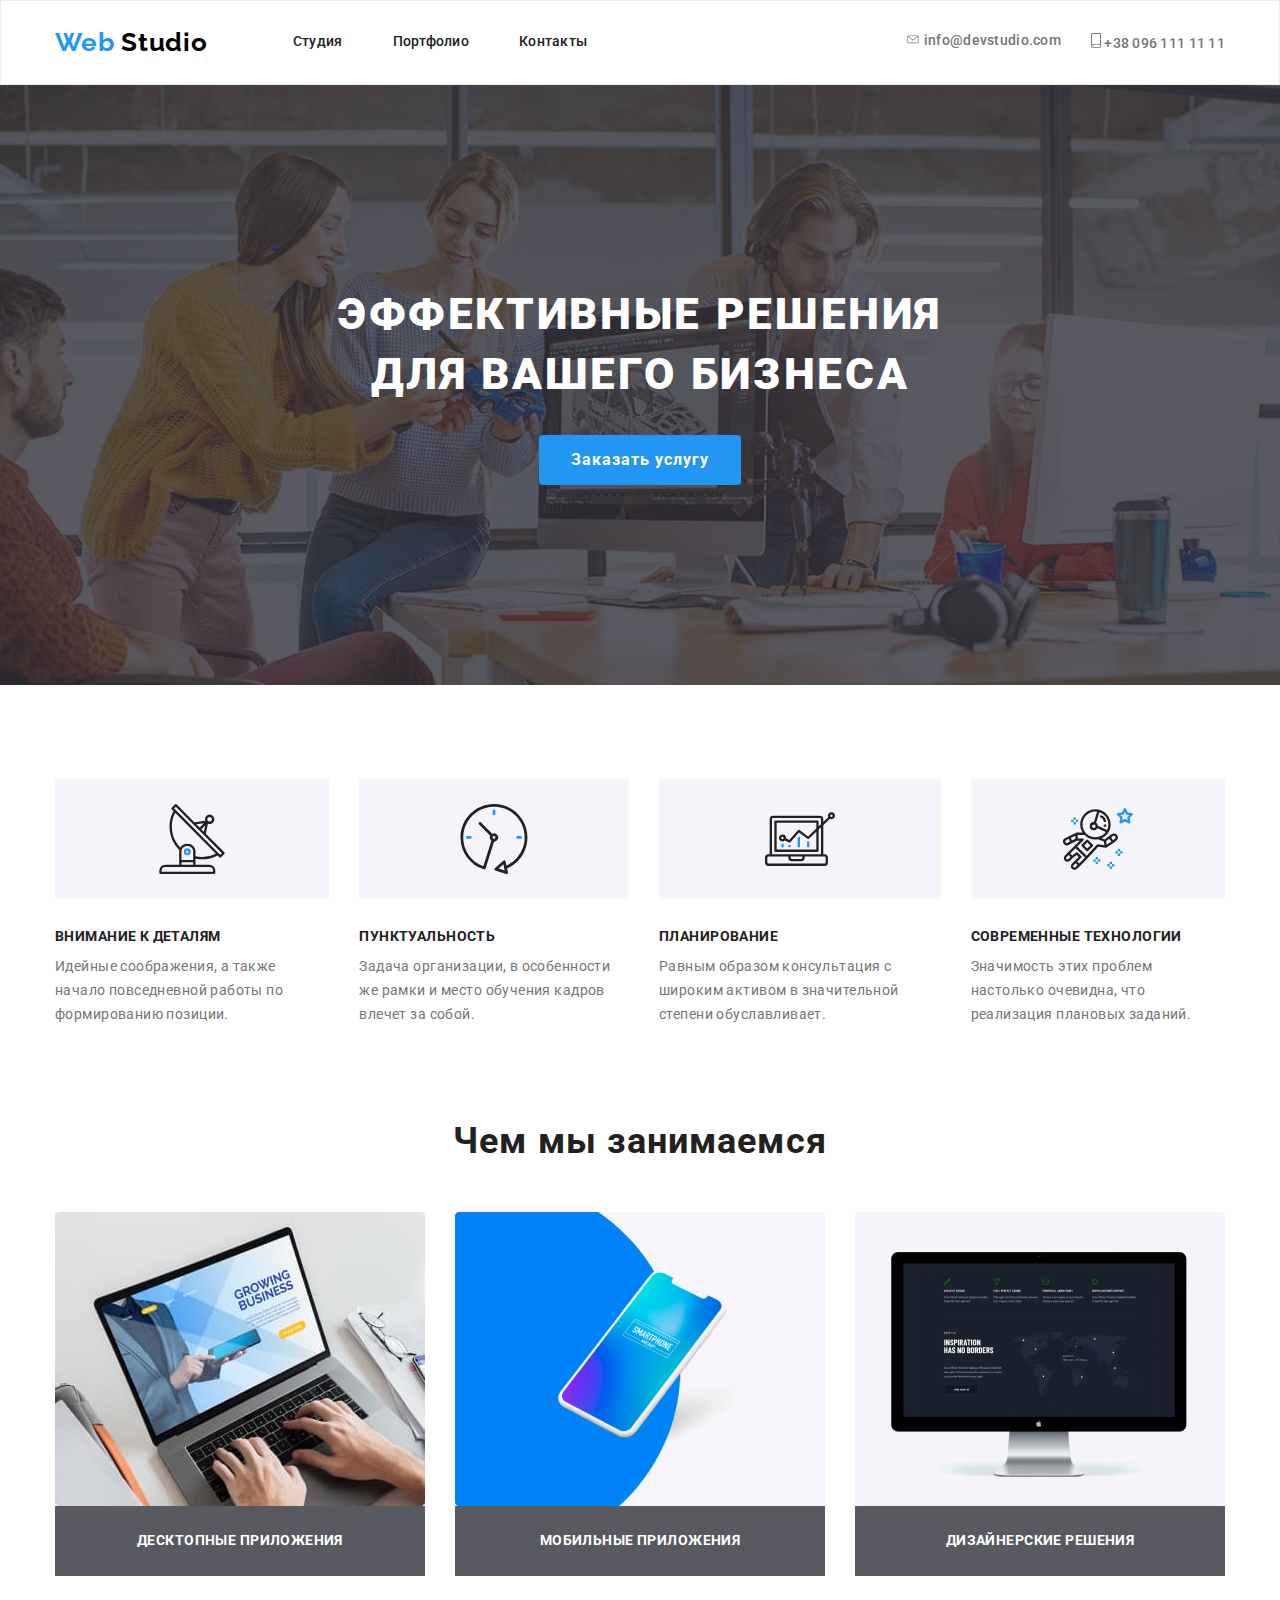
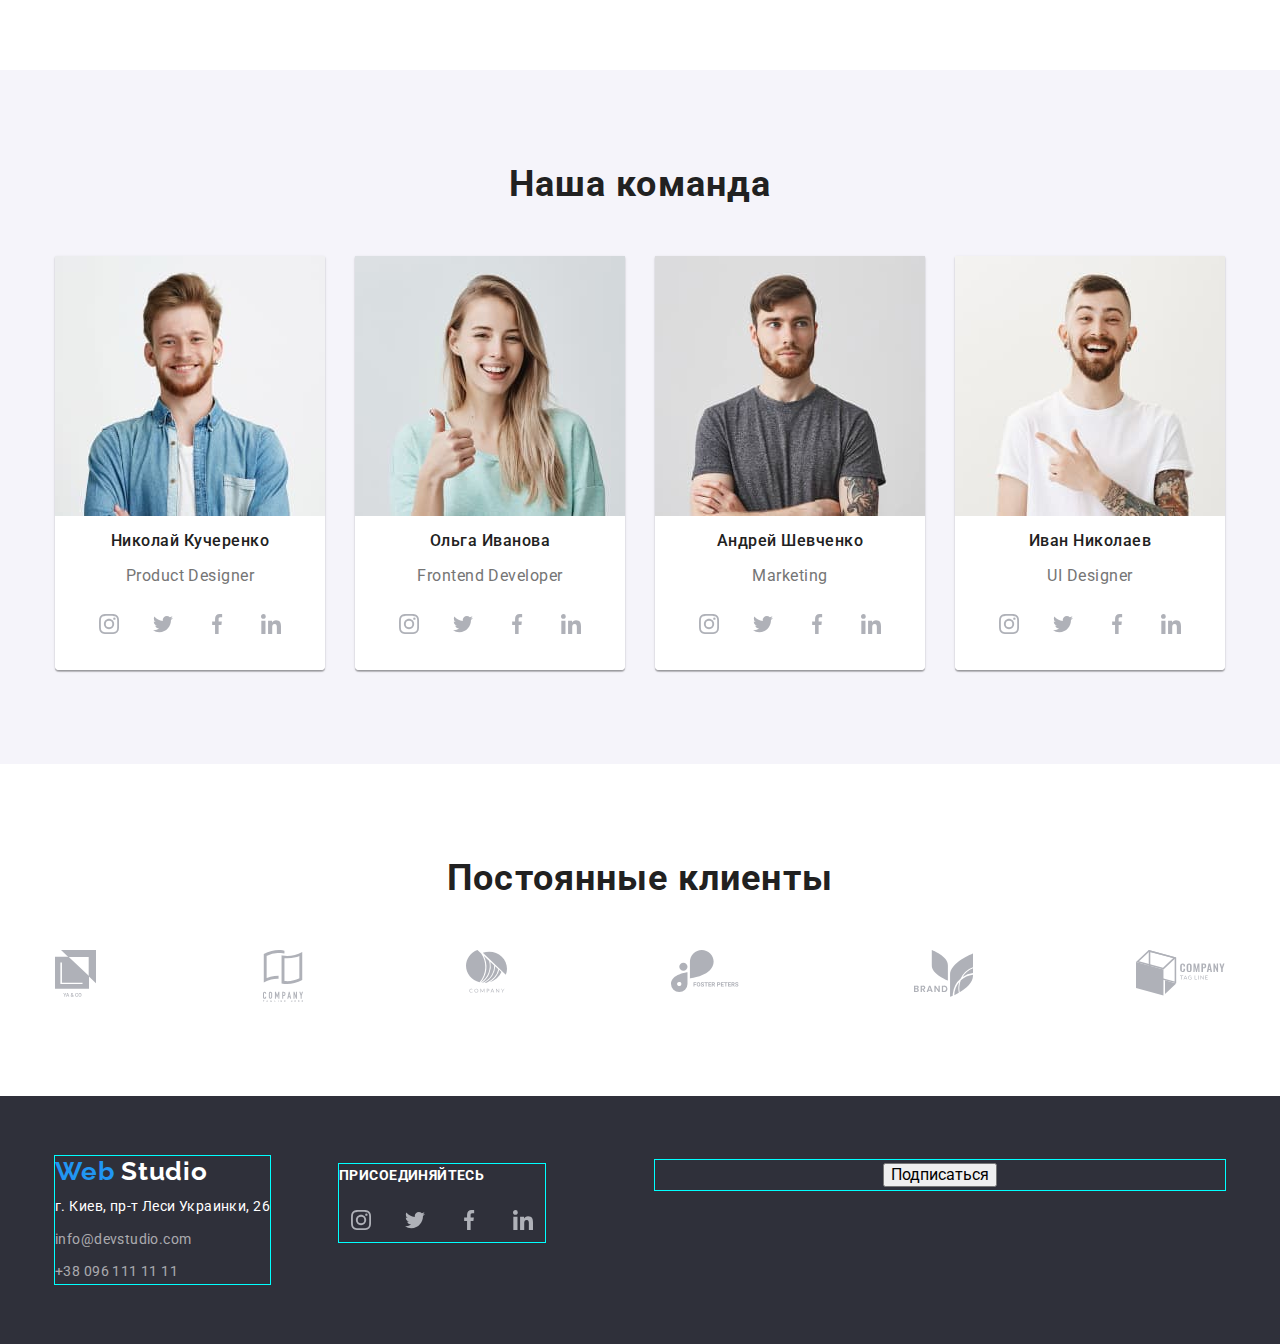
==== commit ff1ff1c9: "позиціонує всі іконки соцмереж" ====
--- a/index.html
+++ b/index.html
@@ -39,12 +39,16 @@
         <!-- <div class="contacts-flex"> -->
         <address class="contacts contacts-flex">
           <a href="mailto:info@devstudio.com" class="link">
-            <!-- <img src="./images/envelope.svg" alt="" /> -->
+            <svg class="icon" width="16" height="11.2">
+              <use href="./images/sprite.svg#icon-envelope"></use>
+            </svg>
             info@devstudio.com
           </a>
 
           <a href="tel:+380961111111" class="link item">
-            <!-- <img src="./images/smartphone.svg" alt="" /> -->
+            <svg class="icon" width="10" height="14.94">
+              <use href="./images/sprite.svg#icon-smartphone"></use>
+            </svg>
             +38 096 111 11 11</a
           >
         </address>
@@ -60,7 +64,7 @@
         </h1>
         <a href="" class="order button">Заказать услугу</a>
       </section>
-      <!-- Особенности (добавить позиционирование текста) -->
+      <!-- Особенности (переделать картинки в inlane-SVG; добавить позиционирование текста) -->
       <section class="container feature-container">
         <!-- скрыть ПРАВИЛЬНО заголовок секции -->
         <h2 class="hidden features-title">Особенности</h2>
@@ -135,10 +139,48 @@
 
                 <!-- уточнить: соцсети оборачивать в секцию? -->
                 <ul class="social-link">
-                  <li><a href="" aria-label="Ссылка на instagram">im</a></li>
-                  <li><a href="" aria-label="Ссылка на twitter">tw</a></li>
-                  <li><a href="" aria-label="Ссылка на facebook">fk</a></li>
-                  <li><a href="" aria-label="Ссылка на linkedin">ln</a></li>
+                  <li>
+                    <a
+                      href=""
+                      class="social-link-svg"
+                      aria-label="Ссылка на instagram"
+                    >
+                      <svg class="social-icon">
+                        <use href="./images/sprite.svg#icon-instagram"></use>
+                      </svg>
+                    </a>
+                  </li>
+                  <li>
+                    <a
+                      href=""
+                      class="social-link-svg"
+                      aria-label="Ссылка на twitter"
+                      ><svg class="social-icon">
+                        <use href="./images/sprite.svg#icon-twitter"></use>
+                      </svg>
+                    </a>
+                  </li>
+                  <li>
+                    <a
+                      href=""
+                      class="social-link-svg"
+                      aria-label="Ссылка на facebook"
+                      ><svg class="social-icon">
+                        <use href="./images/sprite.svg#icon-facebook"></use>
+                      </svg>
+                    </a>
+                  </li>
+                  <li>
+                    <a
+                      href=""
+                      class="social-link-svg"
+                      aria-label="Ссылка на linkedin"
+                    >
+                      <svg class="social-icon">
+                        <use href="./images/sprite.svg#icon-linkedin"></use>
+                      </svg>
+                    </a>
+                  </li>
                 </ul>
               </div>
             </li>
@@ -154,14 +196,46 @@
                 <p class="team-function">Frontend Developer</p>
                 <ul class="social-link">
                   <li>
-                    <a href="" aria-label="Ссылка на instagram">im</a>
-                  </li>
-                  <li><a href="" aria-label="Ссылка на twitter">tw</a></li>
-                  <li>
-                    <a href="" aria-label="Ссылка на facebook">fb</a>
-                  </li>
-                  <li>
-                    <a href="" aria-label="Ссылка на linkedin">ln</a>
+                    <a
+                      href=""
+                      class="social-link-svg"
+                      aria-label="Ссылка на instagram"
+                    >
+                      <svg class="social-icon">
+                        <use href="./images/sprite.svg#icon-instagram"></use>
+                      </svg>
+                    </a>
+                  </li>
+                  <li>
+                    <a
+                      href=""
+                      class="social-link-svg"
+                      aria-label="Ссылка на twitter"
+                      ><svg class="social-icon">
+                        <use href="./images/sprite.svg#icon-twitter"></use>
+                      </svg>
+                    </a>
+                  </li>
+                  <li>
+                    <a
+                      href=""
+                      class="social-link-svg"
+                      aria-label="Ссылка на facebook"
+                      ><svg class="social-icon">
+                        <use href="./images/sprite.svg#icon-facebook"></use>
+                      </svg>
+                    </a>
+                  </li>
+                  <li>
+                    <a
+                      href=""
+                      class="social-link-svg"
+                      aria-label="Ссылка на linkedin"
+                    >
+                      <svg class="social-icon">
+                        <use href="./images/sprite.svg#icon-linkedin"></use>
+                      </svg>
+                    </a>
                   </li>
                 </ul>
               </div>
@@ -178,14 +252,46 @@
                 <p class="team-function">Marketing</p>
                 <ul class="social-link">
                   <li>
-                    <a href="" aria-label="Ссылка на instagram">im</a>
-                  </li>
-                  <li><a href="" aria-label="Ссылка на twitter">tw</a></li>
-                  <li>
-                    <a href="" aria-label="Ссылка на facebook">fb</a>
-                  </li>
-                  <li>
-                    <a href="" aria-label="Ссылка на linkedin">ln</a>
+                    <a
+                      href=""
+                      class="social-link-svg"
+                      aria-label="Ссылка на instagram"
+                    >
+                      <svg class="social-icon">
+                        <use href="./images/sprite.svg#icon-instagram"></use>
+                      </svg>
+                    </a>
+                  </li>
+                  <li>
+                    <a
+                      href=""
+                      class="social-link-svg"
+                      aria-label="Ссылка на twitter"
+                      ><svg class="social-icon">
+                        <use href="./images/sprite.svg#icon-twitter"></use>
+                      </svg>
+                    </a>
+                  </li>
+                  <li>
+                    <a
+                      href=""
+                      class="social-link-svg"
+                      aria-label="Ссылка на facebook"
+                      ><svg class="social-icon">
+                        <use href="./images/sprite.svg#icon-facebook"></use>
+                      </svg>
+                    </a>
+                  </li>
+                  <li>
+                    <a
+                      href=""
+                      class="social-link-svg"
+                      aria-label="Ссылка на linkedin"
+                    >
+                      <svg class="social-icon">
+                        <use href="./images/sprite.svg#icon-linkedin"></use>
+                      </svg>
+                    </a>
                   </li>
                 </ul>
               </div>
@@ -202,14 +308,46 @@
                 <p class="team-function">UI Designer</p>
                 <ul class="social-link">
                   <li>
-                    <a href="" aria-label="Ссылка на instagram">im</a>
-                  </li>
-                  <li><a href="" aria-label="Ссылка на twitter">tw</a></li>
-                  <li>
-                    <a href="" aria-label="Ссылка на facebook">fb</a>
-                  </li>
-                  <li>
-                    <a href="" aria-label="Ссылка на linkedin">ln</a>
+                    <a
+                      href=""
+                      class="social-link-svg"
+                      aria-label="Ссылка на instagram"
+                    >
+                      <svg class="social-icon">
+                        <use href="./images/sprite.svg#icon-instagram"></use>
+                      </svg>
+                    </a>
+                  </li>
+                  <li>
+                    <a
+                      href=""
+                      class="social-link-svg"
+                      aria-label="Ссылка на twitter"
+                      ><svg class="social-icon">
+                        <use href="./images/sprite.svg#icon-twitter"></use>
+                      </svg>
+                    </a>
+                  </li>
+                  <li>
+                    <a
+                      href=""
+                      class="social-link-svg"
+                      aria-label="Ссылка на facebook"
+                      ><svg class="social-icon">
+                        <use href="./images/sprite.svg#icon-facebook"></use>
+                      </svg>
+                    </a>
+                  </li>
+                  <li>
+                    <a
+                      href=""
+                      class="social-link-svg"
+                      aria-label="Ссылка на linkedin"
+                    >
+                      <svg class="social-icon">
+                        <use href="./images/sprite.svg#icon-linkedin"></use>
+                      </svg>
+                    </a>
                   </li>
                 </ul>
               </div>
@@ -276,11 +414,43 @@
         </div>
         <div class="join">
           <b>присоединяйтесь</b>
-          <ul class="studio-social-links">
-            <li><a href="" aria-label="Ссылка на instagram">ig</a></li>
-            <li><a href="" aria-label="Ссылка на twitter">tw</a></li>
-            <li><a href="" aria-label="Ссылка на facebook">fb</a></li>
-            <li><a href="" aria-label="Ссылка на linkedin">ln</a></li>
+          <ul class="social-link sl-fr">
+            <li>
+              <a
+                href=""
+                class="social-link-svg"
+                aria-label="Ссылка на instagram"
+              >
+                <svg class="social-icon">
+                  <use href="./images/sprite.svg#icon-instagram"></use>
+                </svg>
+              </a>
+            </li>
+            <li>
+              <a href="" class="social-link-svg" aria-label="Ссылка на twitter"
+                ><svg class="social-icon">
+                  <use href="./images/sprite.svg#icon-twitter"></use>
+                </svg>
+              </a>
+            </li>
+            <li>
+              <a href="" class="social-link-svg" aria-label="Ссылка на facebook"
+                ><svg class="social-icon">
+                  <use href="./images/sprite.svg#icon-facebook"></use>
+                </svg>
+              </a>
+            </li>
+            <li>
+              <a
+                href=""
+                class="social-link-svg"
+                aria-label="Ссылка на linkedin"
+              >
+                <svg class="social-icon">
+                  <use href="./images/sprite.svg#icon-linkedin"></use>
+                </svg>
+              </a>
+            </li>
           </ul>
         </div>
 
--- a/css/main.css
+++ b/css/main.css
@@ -157,7 +157,9 @@
   color: var(--accent-color);
   outline-width: 0px;
 }
-
+/* .icon {
+  margin-right: 10px;
+} */
 /* </header> */
 
 /* <studio-main> */
@@ -380,14 +382,11 @@
   /* background: #2196f3; */
 }
 
-.team-img {
-  border-radius: 0px;
-}
-
 .team-body {
   background: var(--primary-white-color);
   border-radius: 0px 0px 4px 4px;
   overflow: hidden;
+  padding-bottom: 24px;
 }
 
 .team-title {
@@ -453,19 +452,33 @@
 .social-link {
   display: flex;
   justify-content: center;
-  /* align-items: center; */
-  padding-bottom: 24px;
+  align-items: center;
+}
+
+.social-link-svg {
+  display: flex;
+  justify-content: center;
+  align-items: center;
+  width: 44px;
+  height: 44px;
+  border-radius: 50%;
+}
+
+.social-link li:not(:last-child) {
+  margin-right: 10px;
+}
+
+.social-icon {
+  width: 20px;
+  height: 20px;
+  fill: var(--color1, #afb1b8);
 }
 
 .social-link a:hover,
 .social-link a:focus {
-  color: var(--primary-white-color);
+  --color1: var(--primary-white-color);
   background-color: var(--accent-color);
   outline-width: 0px;
-}
-
-.social-link li + li {
-  margin-left: 10px;
 }
 
 /* Наши клиенты */
@@ -702,12 +715,14 @@
 }
 
 .join b {
+  display: inline-block;
   font-weight: 700;
   font-size: 14px;
   line-height: 1.71;
   letter-spacing: 0.03em;
   text-transform: uppercase;
   color: var(--primary-white-color);
+  margin-bottom: 10px;
 }
 
 .join a {
@@ -715,10 +730,11 @@
   color: var(--primary-white-color);
 }
 
-.join a:hover,
-.join a:focus {
-  background-color: var(--accent-color);
-  outline-width: 0px;
+.sl-fr {
+  display: flex;
+  justify-content: center;
+  align-items: center;
+  margin: 0;
 }
 
 .subscribe {
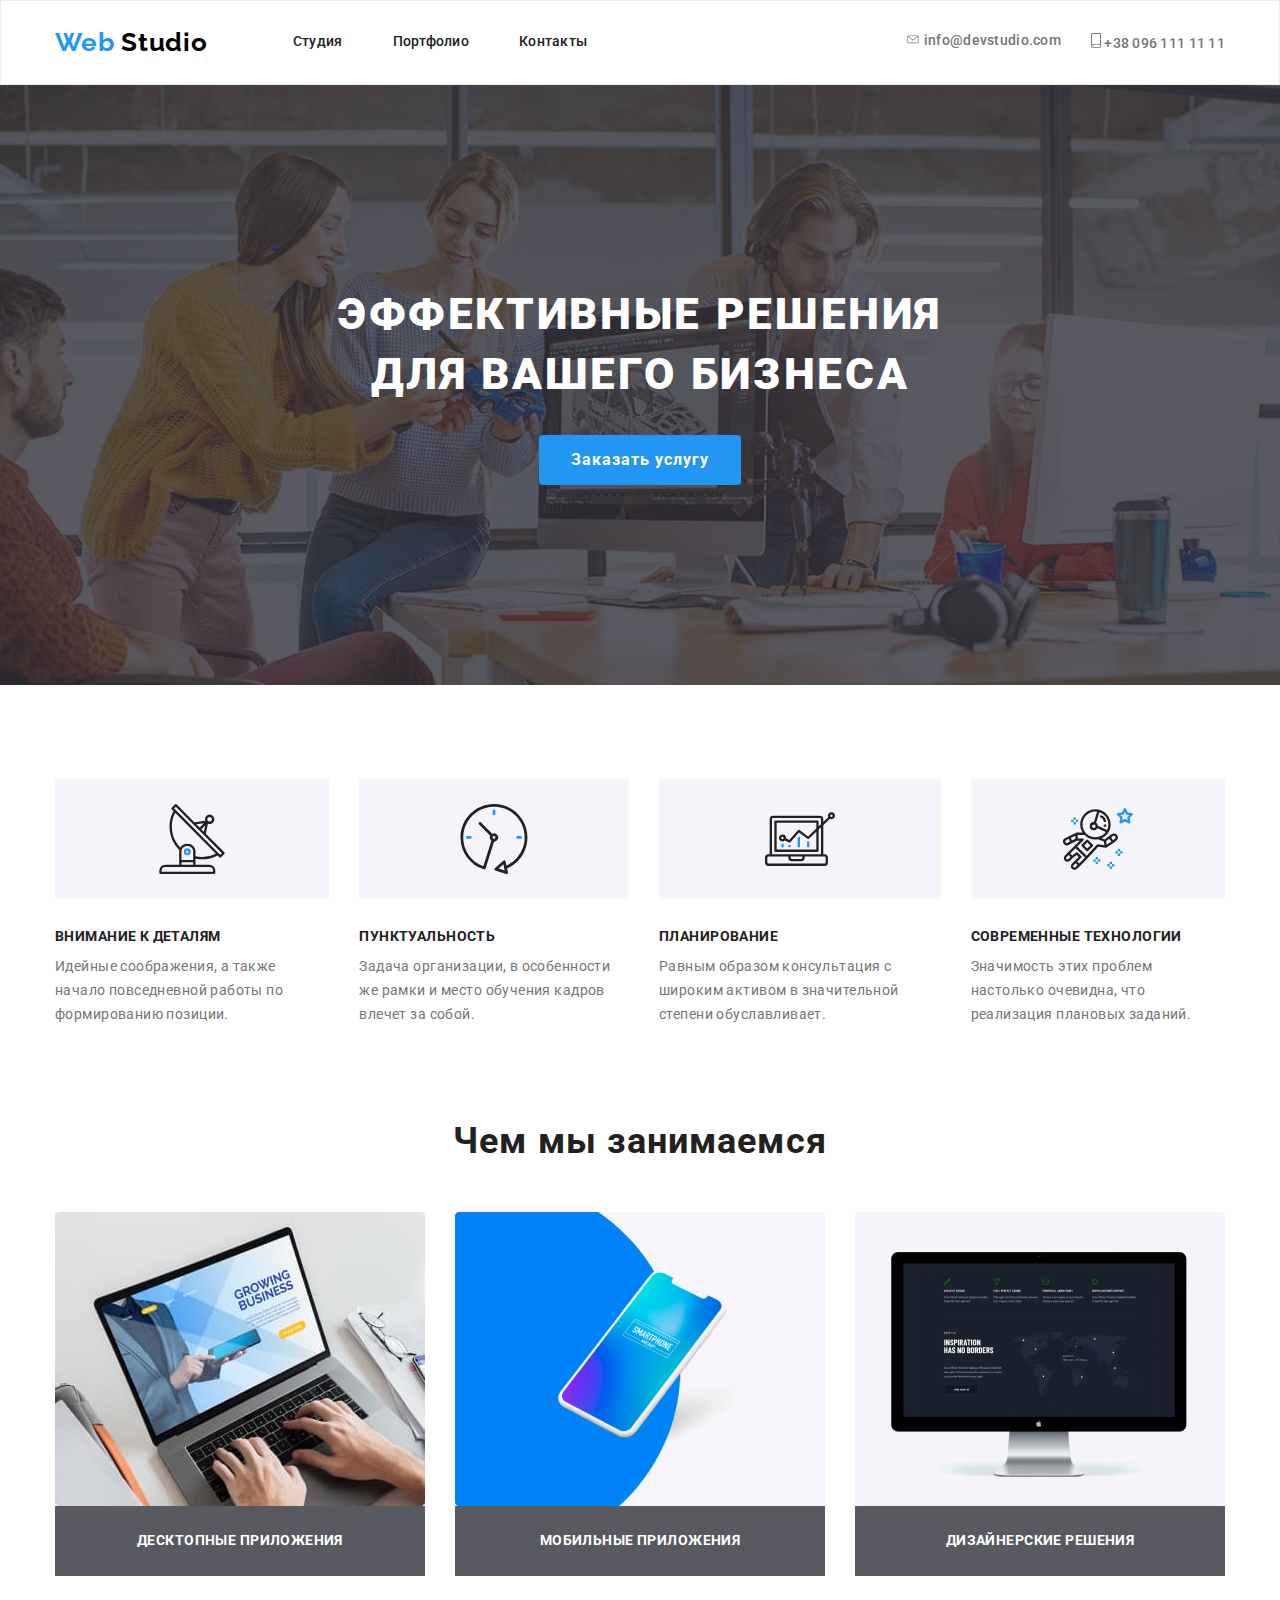
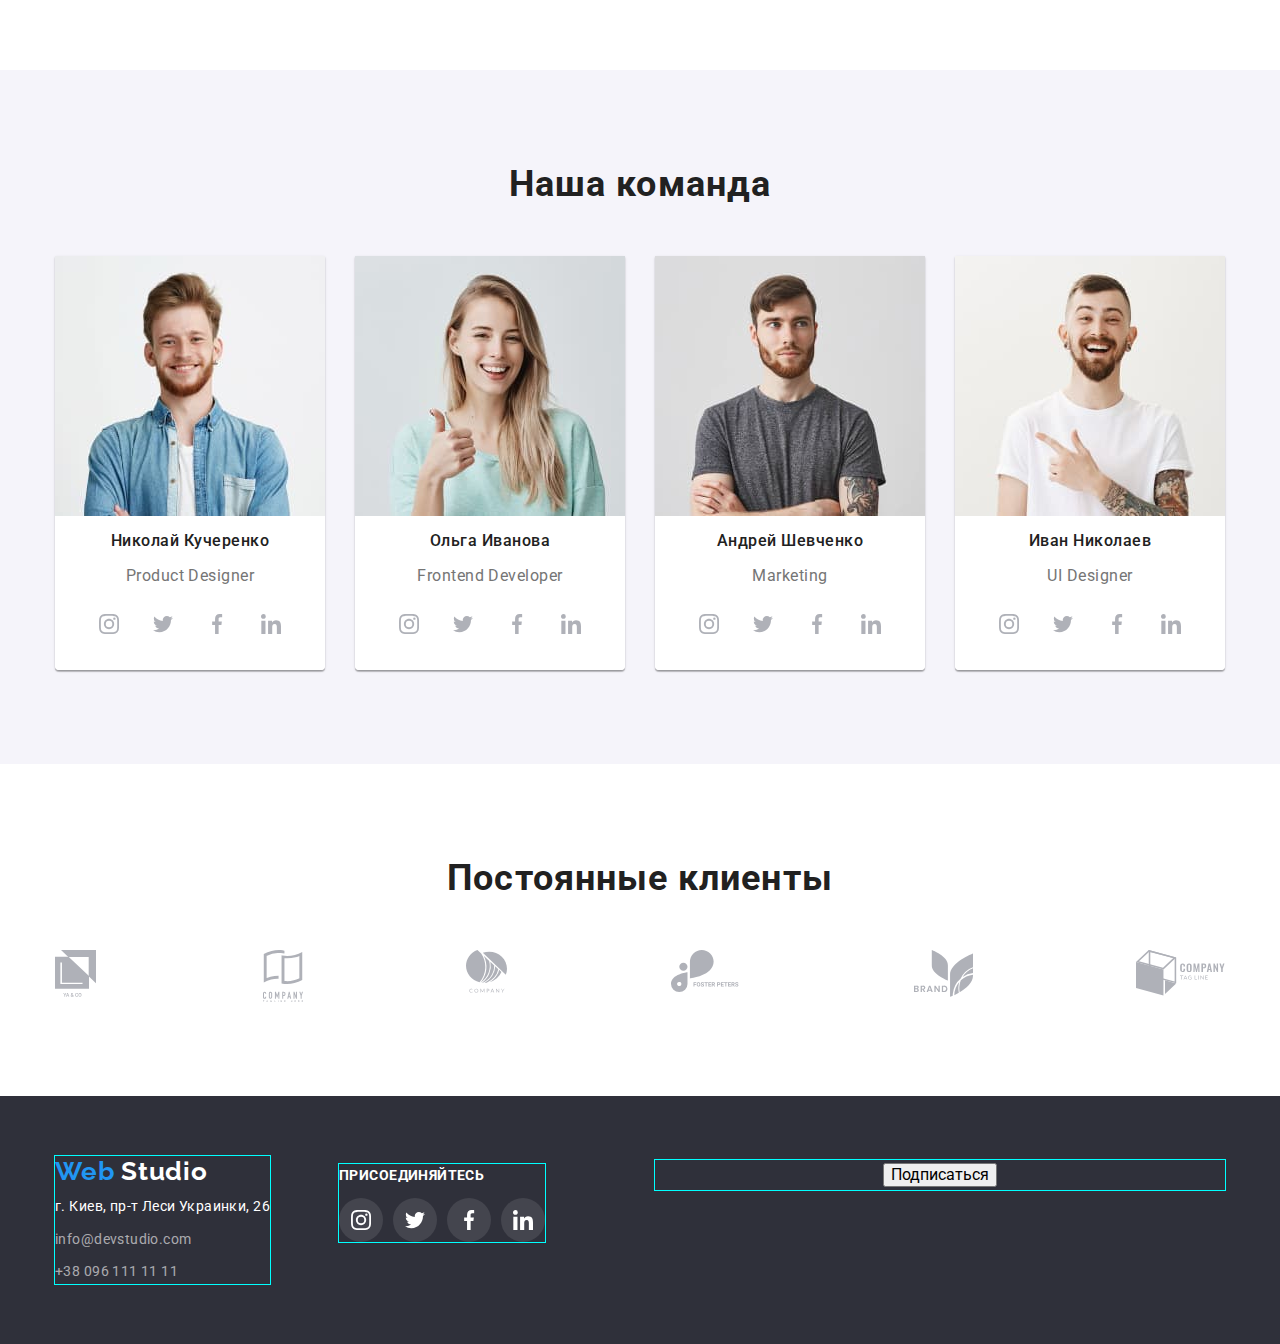
==== commit ea5e6121: "видаляє fill для іконок соцмереж в спрайті" ====
--- a/index.html
+++ b/index.html
@@ -421,21 +421,21 @@
                 class="social-link-svg"
                 aria-label="Ссылка на instagram"
               >
-                <svg class="social-icon">
+                <svg class="social-icon-fr">
                   <use href="./images/sprite.svg#icon-instagram"></use>
                 </svg>
               </a>
             </li>
             <li>
               <a href="" class="social-link-svg" aria-label="Ссылка на twitter"
-                ><svg class="social-icon">
+                ><svg class="social-icon-fr">
                   <use href="./images/sprite.svg#icon-twitter"></use>
                 </svg>
               </a>
             </li>
             <li>
               <a href="" class="social-link-svg" aria-label="Ссылка на facebook"
-                ><svg class="social-icon">
+                ><svg class="social-icon-fr">
                   <use href="./images/sprite.svg#icon-facebook"></use>
                 </svg>
               </a>
@@ -446,7 +446,7 @@
                 class="social-link-svg"
                 aria-label="Ссылка на linkedin"
               >
-                <svg class="social-icon">
+                <svg class="social-icon-fr">
                   <use href="./images/sprite.svg#icon-linkedin"></use>
                 </svg>
               </a>
--- a/css/main.css
+++ b/css/main.css
@@ -730,11 +730,28 @@
   color: var(--primary-white-color);
 }
 
+.social-icon-fr {
+  width: 20px;
+  height: 20px;
+  fill: var(--color1, #ffffff);
+}
+
+/* .social-link a:hover,
+.social-link a:focus {
+  --color1: var(--primary-white-color);
+  background-color: var(--accent-color);
+  outline-width: 0px;
+} */
+
 .sl-fr {
   display: flex;
   justify-content: center;
   align-items: center;
-  margin: 0;
+}
+
+.sl-fr a {
+  background: rgba(255, 255, 255, 0.1);
+  /* color1: #ffffff; */
 }
 
 .subscribe {
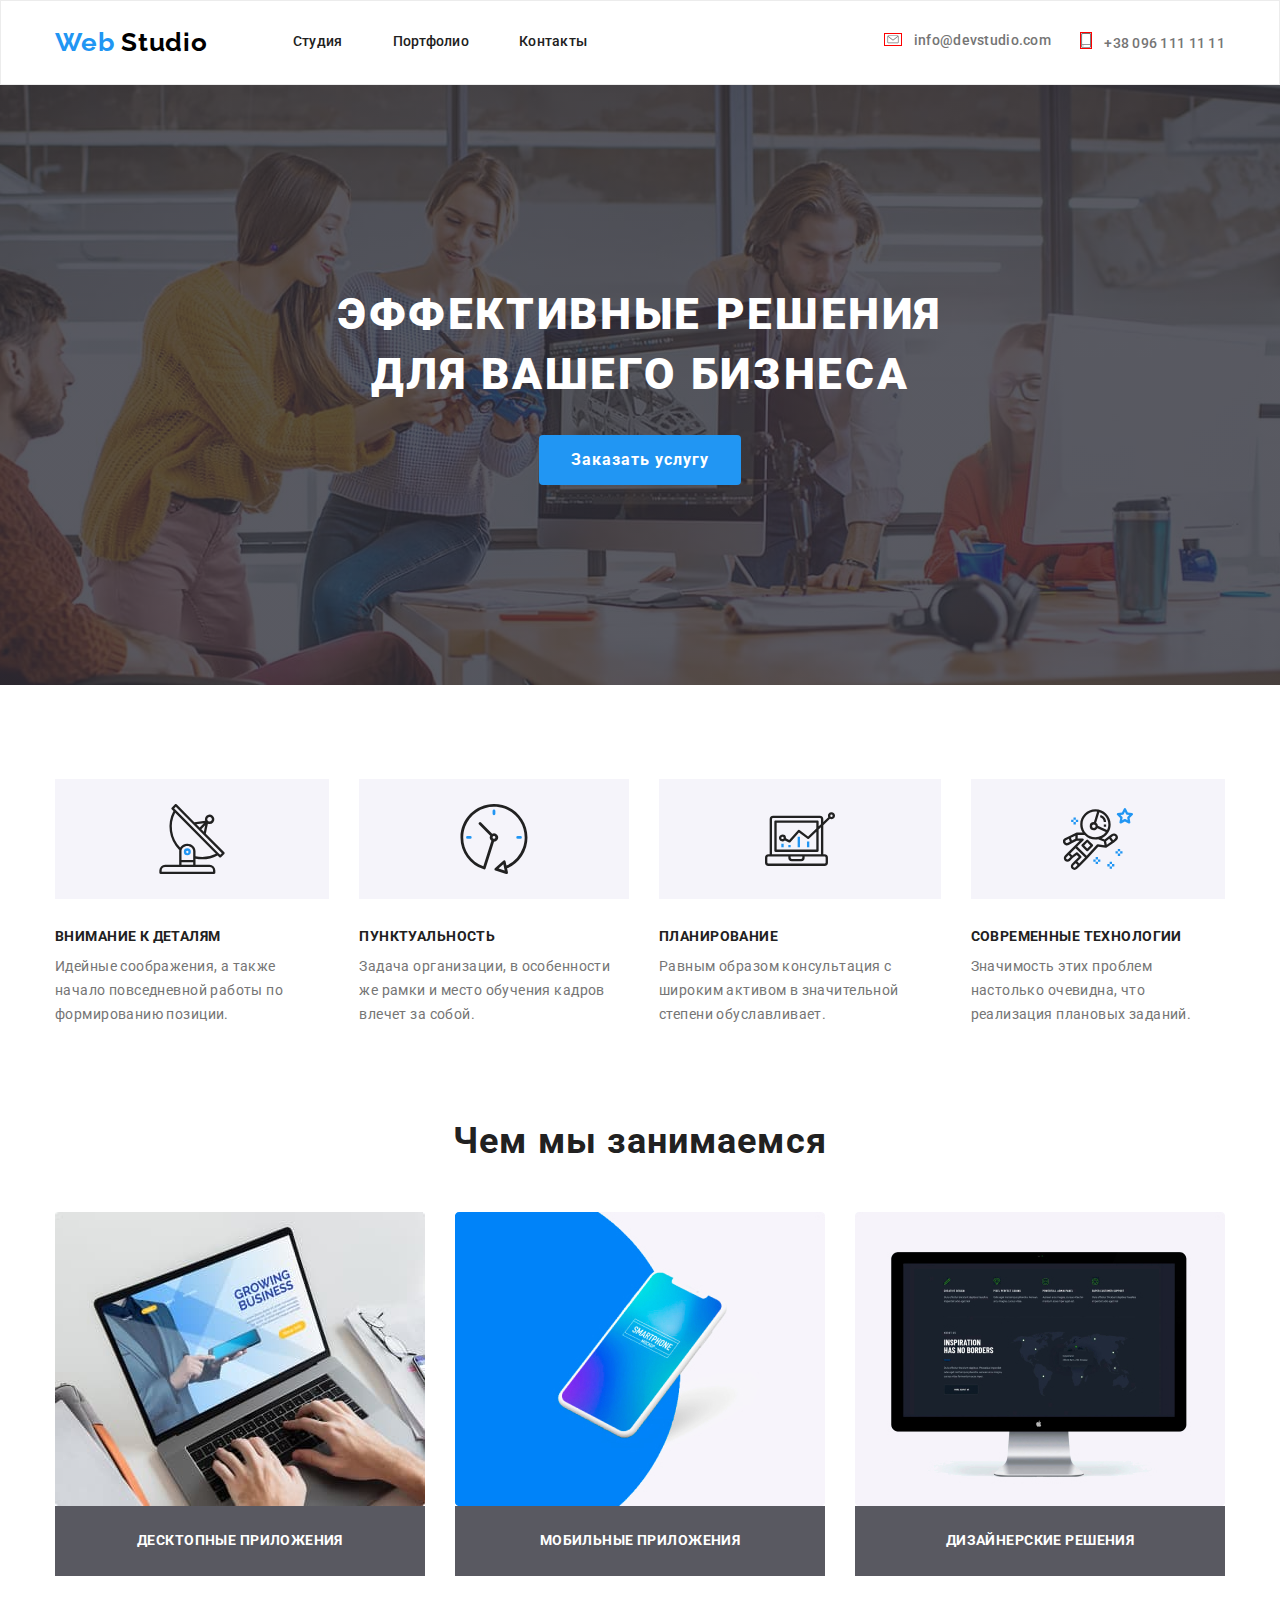
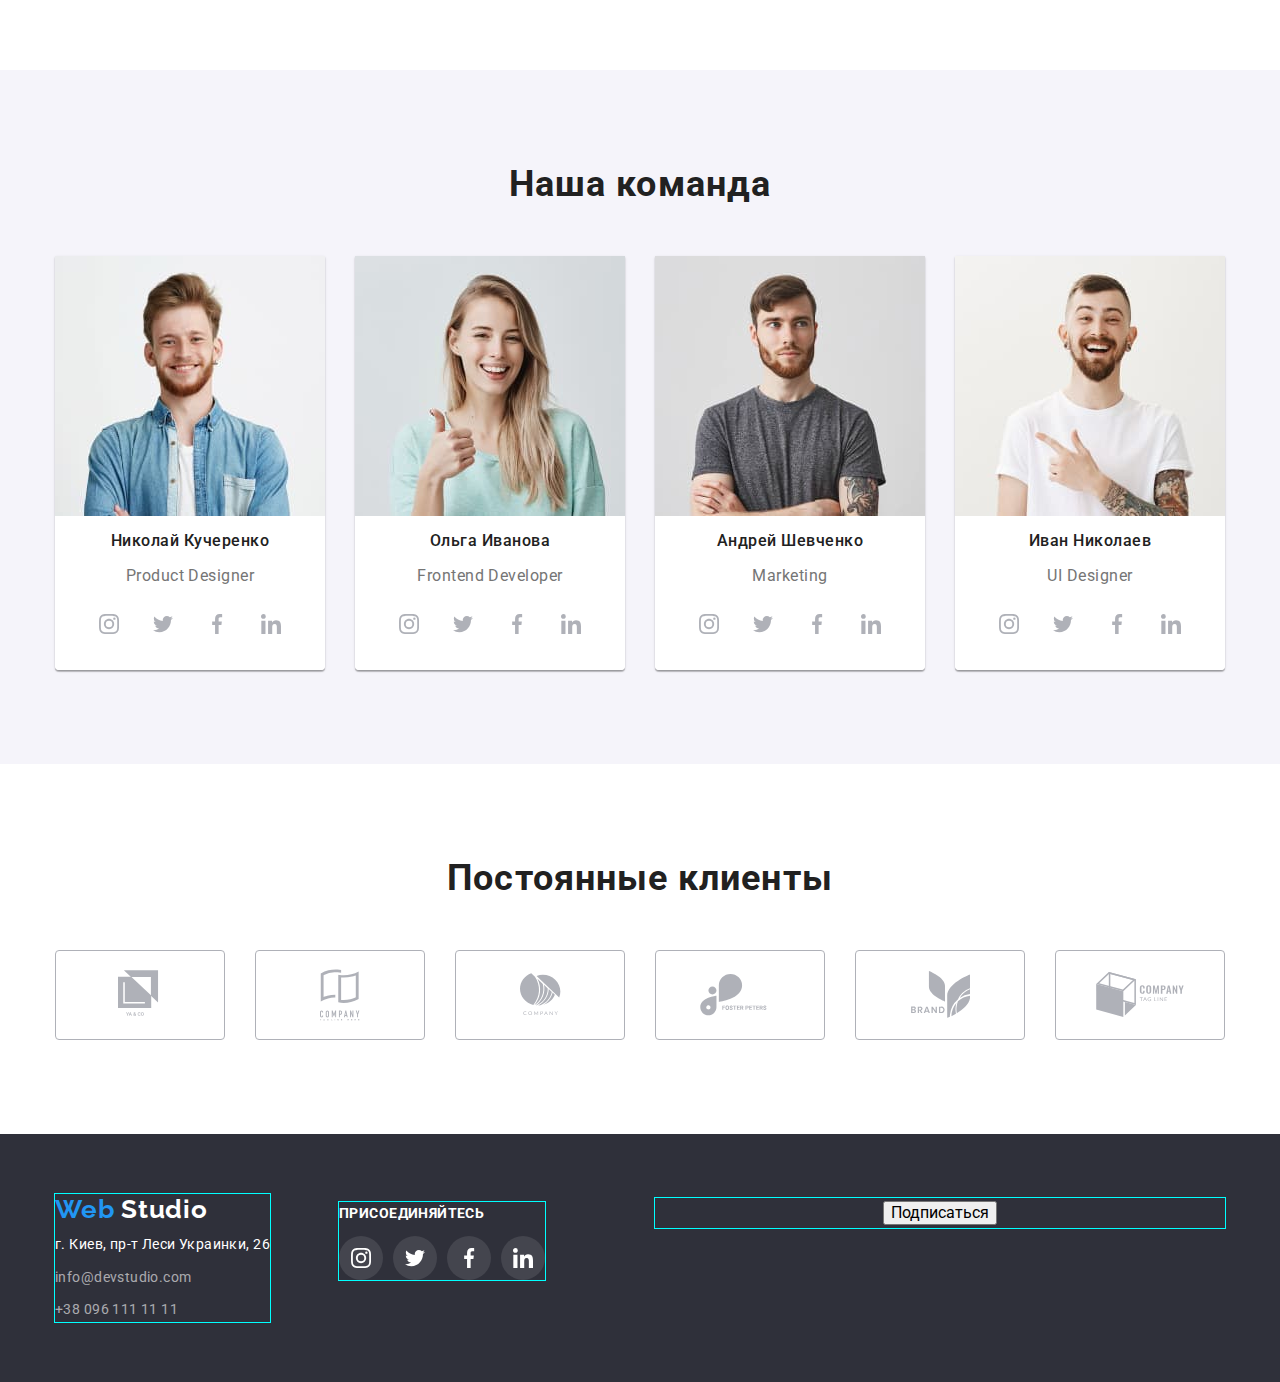
==== commit 0d0153b3: "позиціонує іконки Постійних клієнтів" ====
--- a/index.html
+++ b/index.html
@@ -39,14 +39,14 @@
         <!-- <div class="contacts-flex"> -->
         <address class="contacts contacts-flex">
           <a href="mailto:info@devstudio.com" class="link">
-            <svg class="icon" width="16" height="11.2">
+            <svg class="icon-mail">
               <use href="./images/sprite.svg#icon-envelope"></use>
             </svg>
             info@devstudio.com
           </a>
 
           <a href="tel:+380961111111" class="link item">
-            <svg class="icon" width="10" height="14.94">
+            <svg class="icon-smart">
               <use href="./images/sprite.svg#icon-smartphone"></use>
             </svg>
             +38 096 111 11 11</a
@@ -127,12 +127,8 @@
           <h2 class="team-title box-title">Наша команда</h2>
           <ul class="team-items">
             <li>
-              <img
-                class="team-img"
-                src="./images/img(1).jpg"
-                alt="Николай Кучеренко photo"
-                width="270"
-              />
+              <img class="team-img" src="./images/img(1).jpg" alt="Николай
+              Кучеренко photo" width: 270;/>
               <div class="team-body">
                 <h3 class="team-name">Николай Кучеренко</h3>
                 <p class="team-function">Product Designer</p>
@@ -359,34 +355,46 @@
       <section class="container customer-box">
         <h2 class="customer-title">Постоянные клиенты</h2>
         <ul class="customer-items">
-          <li>
-            <a href="">
-              <img src="./images/logo1.svg" alt="Логотип компании 1" />
-            </a>
-          </li>
-          <li>
-            <a href="">
-              <img src="./images/logo2.svg" alt="Логотип компании 2" />
-            </a>
-          </li>
-          <li>
-            <a href="">
-              <img src="./images/logo3.svg" alt="Логотип компании 3" />
-            </a>
-          </li>
-          <li>
-            <a href="">
-              <img src="./images/logo4.svg" alt="Логотип компании 4" />
-            </a>
-          </li>
-          <li>
-            <a href="">
-              <img src="./images/logo5.svg" alt="Логотип компании 5" />
-            </a>
-          </li>
-          <li>
-            <a href="">
-              <img src="./images/logo6.svg" alt="Логотип компании 6" />
+          <li class="customer-item">
+            <a href="" class="customer-link">
+              <svg class="customer-icon" width="44.27" height="49.23">
+                <use href="./images/sprite.svg#icon-logo1"></use>
+              </svg>
+            </a>
+          </li>
+          <li class="customer-item">
+            <a href="" class="customer-link">
+              <svg class="customer-icon" width="40" height="52">
+                <use href="./images/sprite.svg#icon-logo2"></use>
+              </svg>
+            </a>
+          </li>
+          <li class="customer-item">
+            <a href="" class="customer-link">
+              <svg class="customer-icon" width="41" height="42.6">
+                <use href="./images/sprite.svg#icon-logo3"></use>
+              </svg>
+            </a>
+          </li>
+          <li class="customer-item">
+            <a href="" class="customer-link">
+              <svg class="customer-icon" width="79.66" height="42.2">
+                <use href="./images/sprite.svg#icon-logo4"></use>
+              </svg>
+            </a>
+          </li>
+          <li class="customer-item">
+            <a href="" class="customer-link">
+              <svg class="customer-icon" width="59" height="47">
+                <use href="./images/sprite.svg#icon-logo5"></use>
+              </svg>
+            </a>
+          </li>
+          <li class="customer-item">
+            <a href="" class="customer-link">
+              <svg class="customer-icon" width="88.48" height="45.44">
+                <use href="./images/sprite.svg#icon-logo6"></use>
+              </svg>
             </a>
           </li>
         </ul>
--- a/css/main.css
+++ b/css/main.css
@@ -152,10 +152,36 @@
   color: var(--text-color);
 }
 
+/* .icon {
+  display: inline-block;
+  margin-right: 10px;
+  fill: var(--color2, #757575);
+} */
+
+.icon-smart {
+  width: 10px;
+  height: 14.94px;
+  margin-right: 10px;
+  fill: var(--color2, #757575);
+  outline: 1px solid red;
+}
+
+.icon-mail {
+  /* width="16" height="11.2" */
+  width: 16px;
+  height: 11.2px;
+  margin-right: 10px;
+  fill: var(--color2, #757575);
+  outline: 1px solid red;
+}
+/* fill="var(--color2, #757575)" 
+fill="var(--color2, #757575)"  */
+
 header .link:hover,
 header .link:focus {
   color: var(--accent-color);
   outline-width: 0px;
+  --color2: var(--accent-color);
 }
 /* .icon {
   margin-right: 10px;
@@ -490,18 +516,49 @@
 
 .customer-title {
   display: block;
-  margin: 0;
+  margin: 0 0 50px 0;
 }
 
 .customer-items {
   display: flex;
-  justify-content: space-between;
-  margin: 50px 0 0 0;
-}
-
-.customer-items > li + li {
-  margin-left: 30px;
-}
+  justify-content: center;
+  align-items: center;
+}
+
+.customer-item {
+  display: flex;
+  justify-content: center;
+  align-items: center;
+  /* outline: 1px solid red; */
+}
+
+.customer-item:not(:last-child) {
+  margin-right: 30px;
+}
+.customer-link {
+  display: flex;
+  justify-content: center;
+  align-items: center;
+  width: 170px;
+  height: 90px;
+  border: 1px solid #afb1b8;
+  box-sizing: border-box;
+  border-radius: 4px;
+  overflow: hidden;
+}
+
+.customer-icon {
+  /* width: 44.27px;
+  height: 49.23px; */
+  fill: var(--color1, #afb1b8);
+}
+
+.customer-link:hover,
+.customer-link:focus {
+  --color1: var(--accent-color);
+  border: 1px solid var(--accent-color);
+}
+
 .customer-title {
   font-weight: 700;
   font-size: 36px;
